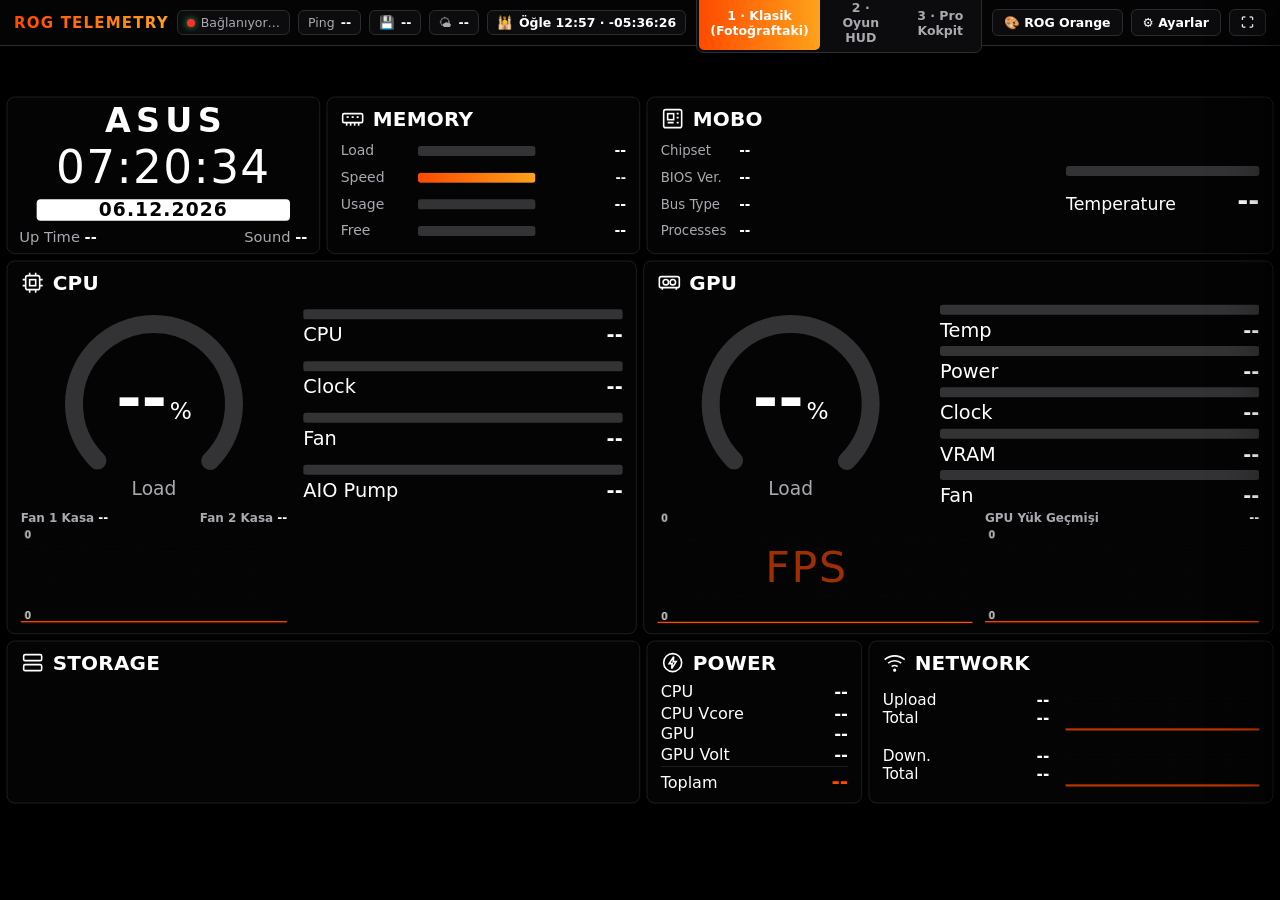
==== wwwroot/index.html @ 0638dc04 "ProSystemMonitor: AIDA64/RTSS bağımsız sürüm - LibreHardwareMonitor + NVML + ETW tabanlı sensör ve F" ====
<!DOCTYPE html>
<html lang="tr">
<head>
<meta charset="UTF-8" />
<meta name="viewport" content="width=device-width, initial-scale=1.0" />
<title>ROG Pro Telemetry Studio</title>
<style>
  :root {
    --bg:#000; --panel:#050505; --tile:#0b0b0d; --line:#2b2b2e;
    --a1:#ff4500; --a2:#ffa000; --track:#303033;
    --tx:#fff; --dim:#a4a4aa; --good:#22c55e; --crit:#ff2d2d;
    --r:12px; --glow:none; --bgfx:none; --pfx:none;
    --font:"Bahnschrift","DIN Alternate","Segoe UI",system-ui,sans-serif;
    --fw-light:300;
  }
  * { box-sizing:border-box; margin:0; padding:0; user-select:none; -webkit-user-select:none; }
  html,body { width:100vw; height:100vh; overflow:hidden; background:var(--bg); color:var(--tx);
    font-family:var(--font); -webkit-font-smoothing:antialiased; font-variant-numeric:tabular-nums; }
  body { background:var(--bgfx), var(--bg); transition:background .4s; }
  body.idle { cursor:none; }

  /* ---------- 1920x1080 auto-scaled stage ---------- */
  .stage { position:fixed; top:0; left:0; width:1920px; height:1080px; transform-origin:0 0; padding:10px; }
  .view { display:none; width:100%; height:100%; gap:10px; min-height:0; }
  .view.active { display:grid; animation:fadeIn .35s ease; }
  @keyframes fadeIn { from{opacity:0; transform:translateY(6px)} to{opacity:1; transform:none} }

  /* ---------- panel + style families ---------- */
  .panel { background:var(--panel); border:1px solid var(--line); border-radius:var(--r);
    padding:14px 20px; display:flex; flex-direction:column; gap:10px; min-width:0; min-height:0;
    position:relative; overflow:hidden; box-shadow:var(--pfx); transition:background .4s,border-color .4s; }
  body[data-style="glass"] .panel { background:linear-gradient(155deg,color-mix(in srgb,var(--panel) 78%,transparent),color-mix(in srgb,var(--tile) 52%,transparent));
    backdrop-filter:blur(14px); border-color:color-mix(in srgb,var(--tx) 14%,transparent);
    box-shadow:0 12px 34px rgba(0,0,0,.35), inset 0 1px 0 color-mix(in srgb,var(--tx) 14%,transparent); }
  body[data-style="neon"] .panel { border-color:color-mix(in srgb,var(--a1) 55%,transparent);
    box-shadow:0 0 22px color-mix(in srgb,var(--a1) 20%,transparent), inset 0 0 30px color-mix(in srgb,var(--a1) 7%,transparent); }
  body[data-style="clip"] .panel { border:none; border-radius:0;
    clip-path:polygon(0 0,calc(100% - 26px) 0,100% 26px,100% 100%,26px 100%,0 calc(100% - 26px));
    box-shadow:inset 4px 0 0 var(--a1), inset 0 0 0 1px var(--line); }
  body[data-style="mono"] .panel { border-radius:4px; }

  .ph { display:flex; align-items:center; gap:12px; flex-shrink:0; min-width:0; }
  .ph svg { width:36px; height:36px; color:var(--tx); flex-shrink:0; stroke-width:1.6; }
  .ph .t { font-size:30px; font-weight:700; letter-spacing:.01em; text-transform:uppercase; white-space:nowrap; }
  .ph .s { font-size:30px; font-weight:var(--fw-light); white-space:nowrap; overflow:hidden; text-overflow:ellipsis; color:var(--tx); }
  .ph .x { margin-left:auto; color:var(--a1); font-weight:700; font-size:26px; white-space:nowrap; }

  /* ---------- bars ---------- */
  .bar { height:15px; background:var(--track); border-radius:4px; overflow:hidden; position:relative; flex-shrink:0; }
  .bar i { display:block; height:100%; width:0; border-radius:inherit; transition:width .45s ease;
    background:linear-gradient(90deg,var(--a1),var(--a2)); box-shadow:var(--glow); }
  .bar i.hot { background:linear-gradient(90deg,var(--crit),#ff7a00); }
  body[data-bars="seg"] .bar { background:repeating-linear-gradient(90deg,var(--track) 0 8px,transparent 8px 11px); border-radius:0; }
  body[data-bars="seg"] .bar i { border-radius:0; -webkit-mask:repeating-linear-gradient(90deg,#000 0 8px,transparent 8px 11px); mask:repeating-linear-gradient(90deg,#000 0 8px,transparent 8px 11px); }
  body[data-bars="thin"] .bar { height:8px; border-radius:8px; }
  body[data-bars="thin"] .bar i { border-radius:8px; }

  .stat { display:flex; flex-direction:column; gap:6px; }
  .sl { display:flex; justify-content:space-between; align-items:baseline; font-size:29px; }
  .sl span { font-weight:var(--fw-light); }
  .sl b { font-weight:800; font-size:29px; }
  .sl b small, .sl span small { font-size:.62em; font-weight:300; opacity:.85; }
  .dim { color:var(--dim); }

  /* ---------- dial ---------- */
  .dial { position:relative; display:flex; align-items:center; justify-content:center; }
  .dial svg { width:100%; height:100%; }
  .dial circle { fill:none; stroke-width:9; stroke-linecap:round; }
  .dial .dt { stroke:var(--track); stroke-dasharray:188.5 251.3; }
  .dial .da { stroke:url(#gA); stroke-dasharray:188.5 251.3; stroke-dashoffset:188.5; transition:stroke-dashoffset .6s ease;
    filter:drop-shadow(0 0 5px color-mix(in srgb,var(--a1) 55%,transparent)); }
  .dial .dc { position:absolute; inset:0; display:flex; align-items:center; justify-content:center; padding-bottom:6%; }
  .dial .dn { display:flex; align-items:baseline; gap:4px; }
  .dial .dn b { font-size:var(--dn,72px); font-weight:800; line-height:1; }
  .dial .dn small { font-size:calc(var(--dn,72px) * .38); font-weight:400; }
  .dial em { position:absolute; bottom:2%; left:0; right:0; text-align:center; font-style:normal; font-size:28px; font-weight:var(--fw-light); color:var(--dim); }

  /* ---------- graph ---------- */
  .gbox { position:relative; min-height:0; min-width:0; flex:1; }
  .gbox canvas { position:absolute; inset:0; width:100%; height:100%; }
  .gbox .wm { position:absolute; inset:0; display:flex; align-items:center; justify-content:center; gap:26px;
    font-size:64px; font-weight:300; color:color-mix(in srgb,var(--a1) 62%,transparent); pointer-events:none; letter-spacing:.04em; }
  .gcap { display:flex; justify-content:space-between; white-space:nowrap; gap:10px; font-size:18px; color:var(--dim); font-weight:600; flex-shrink:0; }
  .gcap b { color:var(--tx); font-weight:800; }
  .gcard { display:flex; flex-direction:column; gap:4px; min-height:0; min-width:0; }

  /* ================= CLASSIC (photo) ================= */
  #v-classic { grid-template-rows:236px 560px 1fr; }
  .c-top { display:grid; grid-template-columns:470px 470px 1fr; gap:10px; min-height:0; }
  .c-mid { display:grid; grid-template-columns:1fr 1fr; gap:10px; min-height:0; }
  .c-bot { display:grid; grid-template-columns:50% 17% 1fr; gap:10px; min-height:0; }

  .clock { align-items:center; justify-content:space-between; text-align:center; padding:10px 18px 12px; gap:4px; }
  .clock .brand { font-size:50px; font-weight:900; letter-spacing:.16em; line-height:1; padding-left:.16em; }
  .clock .time { font-size:68px; font-weight:300; line-height:1; letter-spacing:.03em; }
  .clock .date { background:var(--tx); color:var(--bg); font-weight:800; font-size:28px; line-height:1.15; border-radius:6px; width:88%; padding:0; letter-spacing:.06em; }
  .clock .sub { display:flex; justify-content:space-between; width:100%; font-size:22px; color:var(--dim); font-weight:var(--fw-light); }
  .clock .sub b { color:var(--tx); font-weight:700; }

  .mem-body { flex:1; display:flex; flex-direction:column; justify-content:space-around; }
  .mrow { display:grid; grid-template-columns:100px 1fr 120px; align-items:center; gap:16px; font-size:21px; }
  .mrow span { color:var(--dim); font-weight:var(--fw-light); }
  .mrow b { text-align:right; font-weight:800; font-size:21px; }
  .mrow b.sm { font-size:19px; }

  .mobo-body { flex:1; display:grid; grid-template-columns:2fr 1fr; gap:28px; min-height:0; }
  .mlines { display:flex; flex-direction:column; justify-content:space-around; font-size:20px; min-width:0; }
  .mline { display:flex; gap:14px; white-space:nowrap; }
  .mline span { color:var(--dim); font-weight:var(--fw-light); min-width:104px; }
  .mline b { font-weight:700; overflow:hidden; text-overflow:ellipsis; }
  .mtemp { display:flex; flex-direction:column; justify-content:center; gap:14px; }
  .mtemp .row { display:flex; justify-content:space-between; align-items:baseline; font-size:26px; }
  .mtemp .row span { font-weight:var(--fw-light); }
  .mtemp .row b { font-size:40px; font-weight:800; }

  .tele { flex:1; display:grid; grid-template-columns:400px 1fr; grid-template-rows:1fr 170px; gap:6px 24px; min-height:0; }
  .tele .dial { --dn:92px; width:300px; height:300px; margin:auto; }
  .tele .stats { display:flex; flex-direction:column; justify-content:space-around; gap:6px; padding-top:4px; }
  .cores { display:grid; grid-template-columns:1fr 1fr; grid-template-rows:repeat(4,1fr); gap:6px 18px; align-content:center; }
  .core { display:grid; grid-template-columns:76px 1fr 82px; gap:8px; align-items:center; font-size:17px; }
  .core span { color:var(--dim); font-weight:600; white-space:nowrap; }
  .core b { text-align:right; font-weight:700; font-size:17px; }
  .core .bar { height:11px; }
  .gpu-graphs { grid-column:1 / 3; display:grid; grid-template-columns:1.15fr 1fr; gap:18px; min-height:0; }

  .stor { flex:1; display:flex; flex-direction:column; justify-content:space-around; gap:6px; }
  .srow { display:grid; grid-template-columns:minmax(0,42%) minmax(0,1fr) 90px; gap:20px; align-items:center; }
  .srow .n { font-size:25px; font-weight:var(--fw-light); line-height:1.1; white-space:nowrap; overflow:hidden; text-overflow:ellipsis; }
  .srow .n small { display:block; font-size:16px; color:var(--dim); font-weight:600; margin-top:2px; }
  .srow b { font-size:27px; font-weight:800; text-align:right; }
  .pw { flex:1; display:flex; flex-direction:column; justify-content:space-around; font-size:24px; }
  .pw .l { display:flex; justify-content:space-between; align-items:baseline; }
  .pw .l span { font-weight:var(--fw-light); }
  .pw .l b { font-weight:800; font-size:25px; }
  .pw .tot { border-top:1px solid var(--line); padding-top:4px; }
  .pw .tot b { color:var(--a1); font-size:30px; }
  .net { flex:1; display:grid; grid-template-columns:auto 1fr; grid-template-rows:1fr 1fr; gap:0 24px; align-items:center; }
  .net .tx { font-size:23px; line-height:1.18; }
  .net .tx span { font-weight:var(--fw-light); }
  .net .tx b { font-weight:800; }
  .net .tx div { display:flex; gap:18px; justify-content:space-between; min-width:250px; }
  .net .sp { height:78%; position:relative; display:flex; }

  /* ================= GAMING HUD ================= */
  #v-hud { grid-template-rows:640px 1fr; }
  .h-top { display:grid; grid-template-columns:44% 1fr 1fr; gap:10px; min-height:0; }
  .h-bot { display:grid; grid-template-columns:repeat(5,1fr); gap:10px; min-height:0; }
  .fps-card { align-items:stretch; }
  .fps-big { display:flex; align-items:baseline; justify-content:center; gap:20px; line-height:.9; }
  .fps-big b { font-size:230px; font-weight:800; letter-spacing:-.02em;
    background:linear-gradient(180deg,var(--tx) 10%,var(--a2)); -webkit-background-clip:text; background-clip:text; -webkit-text-fill-color:transparent; }
  .fps-big small { font-size:50px; color:var(--a1); font-weight:700; }
  .fps-meta { display:flex; justify-content:space-between; font-size:28px; color:var(--dim); font-weight:var(--fw-light); }
  .fps-meta b { color:var(--tx); font-weight:800; }
  .hud-tele { flex:1; display:flex; flex-direction:column; align-items:center; justify-content:space-around; min-height:0; }
  .hud-tele .dial { --dn:120px; width:350px; height:350px; }
  .hud-tele .stats { width:100%; display:grid; grid-template-columns:1fr 1fr; gap:14px 28px; }
  .mini { flex:1; justify-content:space-between; }
  .mini .big { font-size:78px; font-weight:800; line-height:1; }
  .mini .big small { font-size:32px; font-weight:300; margin-left:8px; }
  .mini .cap { font-size:23px; color:var(--dim); font-weight:var(--fw-light); display:flex; justify-content:space-between; }
  .mini .cap b { color:var(--tx); font-weight:700; }

  /* ================= PRO KOKPIT ================= */
  #v-cockpit { grid-template-rows:300px 1fr 280px; }
  .k-top { display:grid; grid-template-columns:30% 42% 1fr; gap:10px; min-height:0; }
  .k-mid { display:grid; grid-template-columns:1fr 1.15fr 1fr; gap:10px; min-height:0; }
  .k-bot { display:grid; grid-template-columns:1.2fr 1fr .8fr 1fr; gap:10px; min-height:0; }
  .wx { display:flex; justify-content:space-between; align-items:center; flex:1; }
  .wx .tm { font-size:92px; font-weight:300; line-height:1; }
  .wx .dt { font-size:26px; color:var(--dim); margin-top:6px; }
  .wx .tp { text-align:right; font-size:60px; font-weight:800; line-height:1; }
  .wx .tp small { display:block; font-size:22px; font-weight:300; color:var(--dim); margin-top:8px; }
  .prayers { flex:1; display:grid; grid-template-columns:repeat(6,1fr); gap:10px; }
  .slot { background:var(--tile); border:1px solid var(--line); border-radius:calc(var(--r) - 4px); display:flex; flex-direction:column; align-items:center; justify-content:center; gap:6px; }
  .slot span { font-size:20px; color:var(--dim); font-weight:600; }
  .slot b { font-size:36px; font-weight:800; }
  .slot.next { border-color:var(--a1); background:color-mix(in srgb,var(--a1) 16%,var(--tile)); box-shadow:0 0 18px color-mix(in srgb,var(--a1) 30%,transparent); }
  .slot.next span { color:var(--a2); }
  .rem { color:var(--a1); font-weight:800; font-size:26px; }
  .procs { flex:1; display:flex; flex-direction:column; justify-content:space-around; }
  .proc { display:grid; grid-template-columns:200px 1fr 100px; gap:14px; align-items:center; font-size:22px; }
  .proc span { white-space:nowrap; overflow:hidden; text-overflow:ellipsis; font-weight:var(--fw-light); }
  .proc b { text-align:right; font-weight:700; font-size:21px; }
  .k-cpu { flex:1; display:grid; grid-template-columns:230px 1fr; gap:16px; min-height:0; }
  .k-cpu .dial { --dn:62px; width:230px; height:230px; margin:auto; }
  .k-cpu .stats { display:flex; flex-direction:column; justify-content:space-around; }
  .coreload { flex:1; display:grid; grid-template-columns:1fr 1fr; grid-template-rows:repeat(4,1fr); gap:10px 24px; align-content:center; }
  .cl { display:grid; grid-template-columns:62px 1fr 66px; gap:10px; align-items:center; font-size:20px; }
  .cl span { color:var(--dim); font-weight:600; }
  .cl b { text-align:right; font-weight:800; }
  .cl .bar { height:18px; }
  .fans { flex:1; display:flex; flex-direction:column; justify-content:space-around; }
  .keyvals { flex:1; display:flex; flex-direction:column; justify-content:space-around; font-size:24px; }
  .keyvals div { display:flex; justify-content:space-between; }
  .keyvals span { font-weight:var(--fw-light); }
  .keyvals b { font-weight:800; }

  /* ================= EXTRA STYLE FAMILIES ================= */
  body[data-bars="chunk"] .bar { height:22px; border-radius:0; border:2px solid var(--line); background:var(--track); }
  body[data-bars="chunk"] .bar i { border-radius:0; box-shadow:none; }
  body[data-style="blueprint"] .panel { background:color-mix(in srgb,var(--panel) 82%,transparent); border:1px dashed color-mix(in srgb,var(--tx) 60%,transparent); border-radius:2px; }
  body[data-style="crt"] .panel { border:1px solid var(--a1); border-radius:6px;
    box-shadow:0 0 14px color-mix(in srgb,var(--a1) 25%,transparent), inset 0 0 40px color-mix(in srgb,var(--a1) 8%,transparent); }
  body[data-style="crt"]::after { content:""; position:fixed; inset:0; pointer-events:none; z-index:50;
    background:repeating-linear-gradient(0deg,rgba(0,0,0,.30) 0 1px,transparent 1px 3px), radial-gradient(ellipse at center,transparent 60%,rgba(0,0,0,.55) 100%); }
  body[data-style="brutal"] .panel { border:3px solid var(--line); border-radius:0; box-shadow:7px 7px 0 var(--a1); }
  body[data-style="hud"] .panel { border:1px solid color-mix(in srgb,var(--a1) 38%,transparent); border-radius:2px;
    background:linear-gradient(180deg,color-mix(in srgb,var(--a1) 7%,var(--panel)),var(--panel) 40%); }
  body[data-style="hud"] .panel::before { content:""; position:absolute; inset:5px; pointer-events:none; border:2px solid var(--a1); border-radius:1px;
    -webkit-mask:linear-gradient(#000,#000) 0 0/22px 22px no-repeat,linear-gradient(#000,#000) 100% 0/22px 22px no-repeat,linear-gradient(#000,#000) 0 100%/22px 22px no-repeat,linear-gradient(#000,#000) 100% 100%/22px 22px no-repeat;
    mask:linear-gradient(#000,#000) 0 0/22px 22px no-repeat,linear-gradient(#000,#000) 100% 0/22px 22px no-repeat,linear-gradient(#000,#000) 0 100%/22px 22px no-repeat,linear-gradient(#000,#000) 100% 100%/22px 22px no-repeat; }
  body[data-style="blueprint"] .dial circle, body[data-style="crt"] .dial circle, body[data-style="brutal"] .dial circle, body[data-style="hud"] .dial circle { stroke-linecap:butt; }
  body[data-style="brutal"] .dial circle { stroke-width:12; }
  body[data-style="brutal"] .ph .t, body[data-style="brutal"] .sl b { letter-spacing:.02em; }
  body[data-style="crt"] .bar i, body[data-style="crt"] .dial .da { filter:drop-shadow(0 0 4px var(--a1)); }

  /* ================= RIBBON / DRAWER ================= */
  .ribbon { position:fixed; top:0; left:0; right:0; height:46px; z-index:60; display:flex; align-items:center; justify-content:space-between; gap:10px;
    padding:0 14px; background:color-mix(in srgb,var(--panel) 92%,#000); border-bottom:1px solid var(--line);
    transform:translateY(-102%); transition:transform .25s ease; font-family:"Segoe UI",system-ui,sans-serif; }
  body.show-ui .ribbon { transform:none; }
  .rg { display:flex; align-items:center; gap:8px; }
  .rbrand { font-weight:900; font-size:15px; letter-spacing:.08em; background:linear-gradient(90deg,var(--a1),var(--a2)); -webkit-background-clip:text; background-clip:text; -webkit-text-fill-color:transparent; white-space:nowrap; }
  .badge { font-size:12.5px; color:var(--dim); background:var(--tile); border:1px solid var(--line); padding:4px 9px; border-radius:6px; white-space:nowrap; display:flex; gap:6px; align-items:center; }
  .badge b { color:var(--tx); font-weight:700; }
  .dot { width:8px; height:8px; border-radius:50%; background:var(--good); box-shadow:0 0 7px var(--good); }
  .seg { display:flex; gap:3px; background:var(--tile); border:1px solid var(--line); border-radius:7px; padding:2px; }
  .seg button { background:none; border:none; color:var(--dim); font:700 12.5px "Segoe UI",system-ui,sans-serif; padding:5px 11px; border-radius:5px; cursor:pointer; }
  .seg button:hover { color:var(--tx); }
  .seg button.on { background:linear-gradient(90deg,var(--a1),var(--a2)); color:#fff; }
  .btn { background:var(--tile); border:1px solid var(--line); color:var(--tx); font:700 12.5px "Segoe UI",system-ui,sans-serif; padding:5px 11px; border-radius:6px; cursor:pointer; white-space:nowrap; }
  .btn:hover { border-color:var(--a1); }

  .toast { position:fixed; left:50%; bottom:34px; transform:translate(-50%,20px); opacity:0; z-index:70; pointer-events:none; transition:all .3s;
    background:rgba(10,10,12,.92); color:#fff; border:1px solid var(--a1); padding:10px 22px; border-radius:999px; font:700 15px "Segoe UI",sans-serif; box-shadow:0 0 24px color-mix(in srgb,var(--a1) 40%,transparent); }
  .toast.on { opacity:1; transform:translate(-50%,0); }

  .drawer { position:fixed; top:0; right:0; width:400px; height:100vh; z-index:80; background:#0b0b0f; color:#eef; border-left:1px solid #2a2a33;
    box-shadow:-18px 0 50px rgba(0,0,0,.8); transform:translateX(104%); transition:transform .25s; display:flex; flex-direction:column; font-family:"Segoe UI",system-ui,sans-serif; }
  .drawer.open { transform:none; }
  .dh { padding:14px 18px; border-bottom:1px solid #23232b; display:flex; justify-content:space-between; align-items:center; font-weight:900; letter-spacing:.05em; font-size:14px; }
  .db { padding:16px 18px; overflow:auto; display:flex; flex-direction:column; gap:16px; }
  .cfg { display:flex; flex-direction:column; gap:10px; }
  .cfg h4 { font-size:11.5px; font-weight:800; letter-spacing:.1em; text-transform:uppercase; color:#8a8aa0; }
  .tgrid { display:grid; grid-template-columns:1fr 1fr; gap:8px; }
  .tcard { border:1px solid #2a2a35; border-radius:9px; padding:8px; background:#12121a; cursor:pointer; text-align:left; color:#e8e8f2; font:600 12px "Segoe UI",sans-serif; display:flex; flex-direction:column; gap:7px; }
  .tcard:hover { border-color:#6a6a85; }
  .tcard.on { border-color:#fff; box-shadow:0 0 0 1px #fff; }
  .tsw { height:34px; border-radius:6px; border:1px solid rgba(255,255,255,.12); position:relative; overflow:hidden; }
  .tsw i { position:absolute; left:6px; right:6px; bottom:6px; height:6px; border-radius:3px; }
  .tsw u { position:absolute; left:6px; top:6px; width:40%; height:6px; border-radius:3px; opacity:.5; }
  .crow { display:flex; justify-content:space-between; align-items:center; font-size:13px; gap:10px; }
  .crow select { background:#12121a; color:#fff; border:1px solid #333; border-radius:6px; padding:5px 8px; font-size:13px; }
  .keys { font-size:12.5px; color:#9a9ab0; line-height:1.8; }
  .keys b { color:#fff; display:inline-block; min-width:22px; }
</style>
</head>
<body>

<svg width="0" height="0" style="position:absolute" aria-hidden="true">
  <defs>
    <linearGradient id="gA" gradientUnits="userSpaceOnUse" x1="12" y1="88" x2="88" y2="12">
      <stop offset="0" style="stop-color:var(--a1)"/>
      <stop offset="1" style="stop-color:var(--a2)"/>
    </linearGradient>
  </defs>
</svg>

<header class="ribbon" id="ribbon">
  <div class="rg">
    <div class="rbrand" id="rBrand">ROG TELEMETRY</div>
    <div class="badge"><span class="dot" id="rDot"></span><span id="rSrc">Bağlanıyor…</span></div>
    <div class="badge">Ping <b id="rPing">--</b></div>
    <div class="badge">💾 <b id="rDisk">--</b></div>
    <div class="badge" id="rThrBox" style="display:none;color:var(--crit)">⚠ <b id="rThr"></b></div>
    <div class="badge">🌤 <b id="rWx">--</b></div>
    <div class="badge">🕌 <b id="rPrayer">--</b></div>
  </div>
  <div class="rg"><div class="seg" id="layoutSeg"></div></div>
  <div class="rg">
    <button class="btn" onclick="nextTheme()">🎨 <span id="rTheme">Tema</span></button>
    <button class="btn" onclick="toggleDrawer()">⚙ Ayarlar</button>
    <button class="btn" onclick="toggleFs()">⛶</button>
  </div>
</header>

<div class="stage" id="stage"></div>
<div class="toast" id="toast"></div>

<aside class="drawer" id="drawer">
  <div class="dh"><span>STUDIO KONTROL PANELİ</span><button class="btn" onclick="toggleDrawer()">✕</button></div>
  <div class="db">
    <div class="cfg"><h4>Temalar</h4><div class="tgrid" id="tgrid"></div></div>
    <div class="cfg"><h4>Veri</h4>
      <div class="crow"><span>Güncelleme hızı</span>
        <select id="selInt" onchange="setInterval_(this.value)">
          <option value="500">0.5 sn</option><option value="1000" selected>1 sn</option><option value="2000">2 sn</option><option value="5000">5 sn</option>
        </select></div>
      <div class="crow"><span>Kenar boşluğu (ekran kesiliyorsa artırın)</span>
        <select id="selMargin" onchange="setMargin(this.value)">
          <option value="0">0 px</option><option value="8">8 px</option><option value="16">16 px</option><option value="24">24 px</option><option value="32">32 px</option><option value="48">48 px</option>
        </select></div>
      <div class="crow"><span>Şehir (hava & namaz)</span>
        <select id="selCity" onchange="changeCity(this.value)">
          <option value="istanbul">İstanbul</option><option value="ankara">Ankara</option><option value="izmir">İzmir</option>
          <option value="bursa">Bursa</option><option value="antalya">Antalya</option><option value="adana">Adana</option>
          <option value="konya">Konya</option><option value="gaziantep">Gaziantep</option>
        </select></div>
    </div>
    <div class="cfg"><h4>Kısayollar</h4>
      <div class="keys"><b>1-3</b> Düzen değiştir<br><b>T</b> Sonraki tema<br><b>S</b> Ayarlar<br><b>F</b> Tam ekran<br>Fareyi hareket ettirince üst menü görünür, 4 sn sonra gizlenir.</div>
    </div>
  </div>
</aside>

<script>
/* =====================================================================
   THEMES
   ===================================================================== */
const THEMES = {
  /* --- Klasikler --- */
  rog:      { n:'ROG Orange',            style:'flat',  bars:'smooth', v:{bg:'#000',panel:'#040404',tile:'#0c0c0e',line:'#2c2c30',a1:'#ff4a00',a2:'#ffa21a',track:'#333336',tx:'#fff',dim:'#a9a9b0',r:'12px'} },
  rogseg:   { n:'ROG Segment',           style:'flat',  bars:'seg',    v:{bg:'#000',panel:'#050506',tile:'#0d0d10',line:'#33261f',a1:'#ff3d00',a2:'#ff9a00',track:'#2a2a2e',tx:'#fff',dim:'#a9a9b0',r:'6px',glow:'0 0 10px rgba(255,80,0,.55)'} },
  amber:    { n:'Amber Glass',           style:'glass', bars:'smooth', v:{bg:'#07090d',panel:'#141923',tile:'#1b2130',line:'#ffa000',a1:'#ff8a00',a2:'#ffc233',track:'#2a3042',tx:'#f8fafc',dim:'#97a1b4',r:'18px',bgfx:'radial-gradient(900px 600px at 12% 8%,rgba(255,140,0,.22),transparent 60%),radial-gradient(1100px 700px at 92% 100%,rgba(255,190,60,.14),transparent 60%)'} },
  crimson:  { n:'Aorus Crimson',         style:'neon',  bars:'smooth', v:{bg:'#060305',panel:'#0e070a',tile:'#190d12',line:'#e60026',a1:'#e60026',a2:'#ff5470',track:'#2a1520',tx:'#fff',dim:'#ae98a1',r:'10px',glow:'0 0 10px rgba(230,0,38,.6)'} },
  nzxt:     { n:'NZXT Violet',           style:'glass', bars:'thin',   v:{bg:'#07070f',panel:'#14162a',tile:'#1c1f38',line:'#8b5cf6',a1:'#8b5cf6',a2:'#d08bff',track:'#272a49',tx:'#fff',dim:'#a2a8cf',r:'22px',glow:'0 0 12px rgba(139,92,246,.6)',bgfx:'radial-gradient(1000px 650px at 8% 100%,rgba(139,92,246,.28),transparent 60%),radial-gradient(800px 500px at 100% 0%,rgba(208,139,255,.14),transparent 60%)'} },
  icue:     { n:'Corsair iCUE',          style:'flat',  bars:'seg',    v:{bg:'#020605',panel:'#07110d',tile:'#0e1d17',line:'#143d2d',a1:'#10b981',a2:'#6ee7b7',track:'#15302a',tx:'#fff',dim:'#8fb3a5',r:'8px',glow:'0 0 10px rgba(16,185,129,.5)'} },
  noctua:   { n:'Noctua',                style:'flat',  bars:'smooth', v:{bg:'#0b0806',panel:'#16100c',tile:'#221913',line:'#4a3a2c',a1:'#b5532a',a2:'#e6c99a',track:'#33261c',tx:'#f6eedd',dim:'#b9a797',r:'14px'} },
  frost:    { n:'Frost Neon',            style:'neon',  bars:'thin',   v:{bg:'#02060a',panel:'#06101a',tile:'#0b1a29',line:'#00c8ff',a1:'#00c8ff',a2:'#7df9ff',track:'#10263a',tx:'#fff',dim:'#8fb2c8',r:'16px',glow:'0 0 12px rgba(0,200,255,.6)'} },
  oled:     { n:'OLED Minimal',          style:'mono',  bars:'thin',   v:{bg:'#000',panel:'#000',tile:'#0a0a0a',line:'#26262b',a1:'#38bdf8',a2:'#a5f3fc',track:'#17171c',tx:'#fff',dim:'#8b8b95',r:'10px'} },
  arctic:   { n:'Arctic (Açık)',         style:'flat',  bars:'smooth', v:{bg:'#c9d3df',panel:'#ffffff',tile:'#eef2f7',line:'#c2ccd9',a1:'#0369a1',a2:'#0ea5e9',track:'#d5dde8',tx:'#0f172a',dim:'#52627a',r:'14px',pfx:'0 6px 20px rgba(15,23,42,.10)',crit:'#d00000'} },
  /* --- Yaratıcı temalar --- */
  cyber:    { n:'Cyberpunk 2077',        style:'clip',  bars:'seg',    v:{bg:'#03050c',panel:'#0b1122',tile:'#121b34',line:'#143a55',a1:'#fcee0a',a2:'#00f0ff',track:'#1a2644',tx:'#fff',dim:'#8ea4c8',r:'0px',glow:'0 0 10px rgba(0,240,255,.45)',bgfx:'radial-gradient(900px 500px at 90% 0%,rgba(0,240,255,.12),transparent 60%)'} },
  synth:    { n:'Synthwave Gece',        style:'neon',  bars:'seg',    v:{bg:'#12002b',panel:'#1a0536',tile:'#260a4a',line:'#ff2bd6',a1:'#ff2bd6',a2:'#00e5ff',track:'#34125f',tx:'#fff',dim:'#bba0e0',r:'14px',glow:'0 0 12px rgba(255,43,214,.6)',
                  bgfx:'linear-gradient(180deg,transparent 55%,rgba(255,43,214,.24) 100%),repeating-linear-gradient(90deg,rgba(0,229,255,.07) 0 1px,transparent 1px 64px),repeating-linear-gradient(0deg,rgba(0,229,255,.07) 0 1px,transparent 1px 64px)'} },
  blueprint:{ n:'Blueprint (Teknik Çizim)',style:'blueprint',bars:'thin', v:{bg:'#0a3d91',panel:'#0d4aa8',tile:'#0f56c2',line:'#8fb8ff',a1:'#ffffff',a2:'#9ecbff',track:'#1b62cc',tx:'#eaf3ff',dim:'#b4d0fa',r:'2px',font:'"Bahnschrift","Consolas",monospace',
                  bgfx:'repeating-linear-gradient(0deg,rgba(255,255,255,.09) 0 1px,transparent 1px 40px),repeating-linear-gradient(90deg,rgba(255,255,255,.09) 0 1px,transparent 1px 40px)'} },
  crt:      { n:'Retro CRT Amber',       style:'crt',   bars:'seg',    v:{bg:'#0a0600',panel:'#110a02',tile:'#1b1104',line:'#ff9d00',a1:'#ffb000',a2:'#ffd84d',track:'#2a1a05',tx:'#ffcf6b',dim:'#b8842a',r:'6px',glow:'0 0 8px rgba(255,176,0,.6)',font:'"Cascadia Mono","Consolas","Courier New",monospace'} },
  matrix:   { n:'Matrix Terminal',       style:'crt',   bars:'seg',    v:{bg:'#000',panel:'#010a03',tile:'#03140a',line:'#0b4d1f',a1:'#00ff41',a2:'#9dff5a',track:'#0a2a12',tx:'#c9ffd6',dim:'#5fae78',r:'4px',glow:'0 0 9px rgba(0,255,65,.55)',font:'"Cascadia Mono","Consolas","Courier New",monospace'} },
  brutal:   { n:'Brütalist (Açık)',      style:'brutal',bars:'chunk',  v:{bg:'#f4efe3',panel:'#fffaf0',tile:'#ece5d3',line:'#111111',a1:'#ff3b30',a2:'#ffb400',track:'#e0d7bf',tx:'#111111',dim:'#5c5648',r:'0px',crit:'#c00000'} },
  aurora:   { n:'Aurora',                style:'glass', bars:'thin',   v:{bg:'#020b10',panel:'#0a1a22',tile:'#10262f',line:'#2dd4bf',a1:'#2dd4bf',a2:'#a78bfa',track:'#16323c',tx:'#ecfeff',dim:'#8fb7bf',r:'22px',glow:'0 0 12px rgba(45,212,191,.5)',
                  bgfx:'radial-gradient(900px 600px at 15% 0%,rgba(45,212,191,.26),transparent 60%),radial-gradient(900px 600px at 90% 20%,rgba(167,139,250,.24),transparent 60%),radial-gradient(900px 500px at 50% 110%,rgba(244,114,182,.16),transparent 60%)'} },
  carbon:   { n:'Karbon Yarış',          style:'clip',  bars:'smooth', v:{bg:'#0a0a0a',panel:'#101010',tile:'#191919',line:'#2a2a2a',a1:'#ff1e1e',a2:'#ff8a5c',track:'#262626',tx:'#fff',dim:'#a0a0a0',r:'0px',glow:'0 0 8px rgba(255,30,30,.5)',
                  bgfx:'repeating-linear-gradient(45deg,rgba(255,255,255,.035) 0 2px,transparent 2px 7px),repeating-linear-gradient(-45deg,rgba(255,255,255,.035) 0 2px,transparent 2px 7px)'} },
  ocean:    { n:'Derin Okyanus',         style:'glass', bars:'smooth', v:{bg:'#00060f',panel:'#04162a',tile:'#082340',line:'#1e6091',a1:'#00d4ff',a2:'#00ffa3',track:'#0b2c4d',tx:'#e6faff',dim:'#7fb0c9',r:'20px',glow:'0 0 10px rgba(0,212,255,.45)',
                  bgfx:'linear-gradient(180deg,rgba(0,120,200,.20),transparent 50%),radial-gradient(1000px 600px at 50% 110%,rgba(0,255,163,.14),transparent 60%)'} },
  military: { n:'Taktik HUD',            style:'hud',   bars:'seg',    v:{bg:'#070a06',panel:'#0d130a',tile:'#141d0f',line:'#6b8f3a',a1:'#9bd13d',a2:'#ffb400',track:'#1d2a14',tx:'#e8f5d0',dim:'#8fa575',r:'2px',glow:'0 0 8px rgba(155,209,61,.45)'} },
  sakura:   { n:'Sakura (Pastel)',       style:'flat',  bars:'thin',   v:{bg:'#fde8ef',panel:'#fff7fa',tile:'#ffe9f0',line:'#f3b6c8',a1:'#ec4899',a2:'#fb923c',track:'#f6d3de',tx:'#4a1d33',dim:'#9a6a80',r:'26px',pfx:'0 8px 24px rgba(236,72,153,.14)',crit:'#d6001c'} },
};
const THEME_IDS = Object.keys(THEMES);
const THEME_VARS = ['bg','panel','tile','line','a1','a2','track','tx','dim','r','glow','bgfx','pfx','font','crit'];
let theme = 'rog';
const COL = { a1:'#ff4a00', a2:'#ffa21a', dim:'#999', line:'#333', tx:'#fff' };

function applyTheme(id, announce) {
  if (!THEMES[id]) id = 'rog';
  theme = id;
  const t = THEMES[id], root = document.documentElement;
  THEME_VARS.forEach(k => root.style.removeProperty('--' + k));
  Object.entries(t.v).forEach(([k, val]) => root.style.setProperty('--' + k, val));
  document.body.dataset.style = t.style;
  document.body.dataset.bars = t.bars;
  const cs = getComputedStyle(root);
  ['a1','a2','dim','line','tx'].forEach(k => COL[k] = cs.getPropertyValue('--' + k).trim());
  document.getElementById('rTheme').textContent = t.n;
  document.querySelectorAll('.tcard').forEach(el => el.classList.toggle('on', el.dataset.id === id));
  save('proTheme', id);
  if (announce) toast('Tema: ' + t.n);
  drawAllGraphs();
}
function nextTheme() { applyTheme(THEME_IDS[(THEME_IDS.indexOf(theme) + 1) % THEME_IDS.length], true); }

/* =====================================================================
   HELPERS
   ===================================================================== */
function save(k, v) { try { localStorage.setItem(k, v); } catch (e) {} }
function load(k) { try { return localStorage.getItem(k); } catch (e) { return null; } }
let toastT;
function toast(msg) { const el = document.getElementById('toast'); el.textContent = msg; el.classList.add('on'); clearTimeout(toastT); toastT = setTimeout(() => el.classList.remove('on'), 1600); }
const esc = s => String(s ?? '').replace(/[&<>"]/g, c => ({'&':'&amp;','<':'&lt;','>':'&gt;','"':'&quot;'}[c]));

const I = {
  cpu:'<svg viewBox="0 0 24 24" fill="none" stroke="currentColor"><rect x="5" y="5" width="14" height="14" rx="2"/><rect x="9" y="9" width="6" height="6"/><path d="M9 2v3M15 2v3M9 19v3M15 19v3M2 9h3M2 15h3M19 9h3M19 15h3"/></svg>',
  gpu:'<svg viewBox="0 0 24 24" fill="none" stroke="currentColor"><rect x="2" y="6" width="20" height="11" rx="2"/><circle cx="8.5" cy="11.5" r="2.7"/><circle cx="15.5" cy="11.5" r="2.7"/><path d="M5 17v2M19 17v2"/></svg>',
  mem:'<svg viewBox="0 0 24 24" fill="none" stroke="currentColor"><rect x="2" y="7" width="20" height="9" rx="1.5"/><path d="M6 16v3M10 16v3M14 16v3M18 16v3M6 10.5h2M11 10.5h2M16 10.5h2"/></svg>',
  mobo:'<svg viewBox="0 0 24 24" fill="none" stroke="currentColor"><rect x="3" y="3" width="18" height="18" rx="2"/><rect x="7" y="7" width="6" height="6"/><path d="M16 7h2M16 11h2M7 16h6M16 16h2"/></svg>',
  disk:'<svg viewBox="0 0 24 24" fill="none" stroke="currentColor"><rect x="3" y="4" width="18" height="6" rx="1.5"/><rect x="3" y="14" width="18" height="6" rx="1.5"/><path d="M7 7h.01M7 17h.01"/></svg>',
  bolt:'<svg viewBox="0 0 24 24" fill="none" stroke="currentColor"><circle cx="12" cy="12" r="9"/><path d="M13 6l-4.5 7h3L11 18l4.5-7h-3z"/></svg>',
  net:'<svg viewBox="0 0 24 24" fill="none" stroke="currentColor"><path d="M2 9a15 15 0 0 1 20 0M5.5 12.5a10 10 0 0 1 13 0M9 16a5 5 0 0 1 6 0"/><circle cx="12" cy="19.5" r=".8"/></svg>',
  fan:'<svg viewBox="0 0 24 24" fill="none" stroke="currentColor"><circle cx="12" cy="12" r="2"/><path d="M12 10c-1-4 1-7 4-7 2 0 3 2 2 4-1 2-3 3-6 3zM14 12c4-1 7 1 7 4 0 2-2 3-4 2-2-1-3-3-3-6zM12 14c1 4-1 7-4 7-2 0-3-2-2-4 1-2 3-3 6-3zM10 12c-4 1-7-1-7-4 0-2 2-3 4-2 2 1 3 3 3 6z"/></svg>',
  clock:'<svg viewBox="0 0 24 24" fill="none" stroke="currentColor"><circle cx="12" cy="12" r="9"/><path d="M12 7v5l3 2"/></svg>',
  game:'<svg viewBox="0 0 24 24" fill="none" stroke="currentColor"><rect x="2" y="7" width="20" height="11" rx="5"/><path d="M7 10v5M4.5 12.5h5M15.5 11.5h.01M18 13.5h.01"/></svg>',
};

const head = (ic, t, s, x) => `<div class="ph">${I[ic]}<span class="t">${t}</span>${s ? `<span class="s" data-v="${s}"></span>` : ''}${x ? `<span class="x" data-v="${x}"></span>` : ''}</div>`;
const bar = k => `<div class="bar"><i data-bar="${k}"></i></div>`;
const stat = (label, k) => `<div class="stat">${bar(k)}<div class="sl"><span>${label}</span><b data-v="${k}">--</b></div></div>`;
const dial = (k, label = 'Load', cls = '', unit = '%') => `<div class="dial ${cls}"><svg viewBox="0 0 100 100"><circle class="dt" cx="50" cy="50" r="40" transform="rotate(135 50 50)"/><circle class="da" data-arc="${k}" cx="50" cy="50" r="40" transform="rotate(135 50 50)"/></svg><div class="dc"><div class="dn"><b data-v="${k}">--</b>${unit ? `<small>${unit}</small>` : ''}</div></div><em>${label}</em></div>`;
const graph = (k, o = {}) => `<div class="gbox"><canvas data-graph="${k}" data-floor="${o.floor || 1}" ${o.fixedMax ? `data-fixed="${o.fixedMax}"` : ''} ${o.labels === false ? 'data-nolabels="1"' : ''} ${o.nofill ? 'data-nofill="1"' : ''}></canvas>${o.wm ? `<div class="wm"><span>${o.wm}</span><span data-v="${k}"></span></div>` : ''}</div>`;

/* =====================================================================
   LAYOUTS (all live-bound via data-v / data-bar / data-arc / data-graph)
   ===================================================================== */
const LAYOUTS = {
  classic: { name: '1 · Klasik (Fotoğraftaki)', html: () => `
    <section class="view" id="v-classic">
      <div class="c-top">
        <div class="panel clock">
          <div class="brand" data-v="brand">ASUS</div>
          <div class="time" id="clkTime">--:--:--</div>
          <div class="date" id="clkDate">--.--.----</div>
          <div class="sub"><span>Up Time <b data-v="uptime">--</b></span><span>Sound <b data-v="sound">--</b></span></div>
        </div>
        <div class="panel">
          ${head('mem', 'Memory')}
          <div class="mem-body">
            <div class="mrow"><span>Load</span>${bar('ramLoad')}<b data-v="ramLoad">--</b></div>
            <div class="mrow"><span>Speed</span><div class="bar"><i style="width:100%"></i></div><b class="sm" data-v="ramSpeed">--</b></div>
            <div class="mrow"><span>Usage</span>${bar('ramLoad')}<b data-v="ramUsed">--</b></div>
            <div class="mrow"><span>Free</span>${bar('ramFreePct')}<b data-v="ramFree">--</b></div>
          </div>
        </div>
        <div class="panel">
          ${head('mobo', 'MOBO', 'moboModel')}
          <div class="mobo-body">
            <div class="mlines">
              <div class="mline"><span>Chipset</span><b data-v="chipset">--</b></div>
              <div class="mline"><span>BIOS Ver.</span><b data-v="bios">--</b></div>
              <div class="mline"><span>Bus Type</span><b data-v="bus">--</b></div>
              <div class="mline"><span>Processes</span><b data-v="procs">--</b></div>
            </div>
            <div class="mtemp">${bar('moboTemp')}<div class="row"><span>Temperature</span><b data-v="moboTemp">--</b></div></div>
          </div>
        </div>
      </div>

      <div class="c-mid">
        <div class="panel">
          ${head('cpu', 'CPU', 'cpuModel')}
          <div class="tele">
            ${dial('cpuLoad')}
            <div class="stats">
              ${stat('CPU', 'cpuTemp')}${stat('Clock', 'cpuClock')}${stat('Fan', 'cpuFan')}${stat('AIO Pump', 'pump')}
            </div>
            <div class="gcard">
              <div class="gcap"><span>Fan 1 Kasa <b data-v="cha1">--</b></span><span>Fan 2 Kasa <b data-v="cha2">--</b></span></div>
              ${graph('cpuTemp', { floor: 60 })}
            </div>
            <div class="cores" id="coreMini"></div>
          </div>
        </div>
        <div class="panel">
          ${head('gpu', 'GPU', 'gpuModel')}
          <div class="tele">
            ${dial('gpuLoad')}
            <div class="stats">
              ${stat('Temp', 'gpuTemp')}${stat('Power', 'gpuW')}${stat('Clock', 'gpuClock')}${stat('VRAM', 'vram')}${stat('Fan', 'gpuFan')}
            </div>
            <div class="gpu-graphs">
              <div class="gcard">${graph('fps', { floor: 60, wm: 'FPS' })}</div>
              <div class="gcard"><div class="gcap"><span>GPU Yük Geçmişi</span><b data-v="gpuLoadPct">--</b></div>${graph('gpuLoad', { fixedMax: 100 })}</div>
            </div>
          </div>
        </div>
      </div>

      <div class="c-bot">
        <div class="panel">${head('disk', 'Storage', null, 'diskRW')}<div class="stor" id="storClassic"></div></div>
        <div class="panel">
          ${head('bolt', 'Power')}
          <div class="pw">
            <div class="l"><span>CPU</span><b data-v="cpuW">--</b></div>
            <div class="l"><span>CPU Vcore</span><b data-v="cpuV">--</b></div>
            <div class="l"><span>GPU</span><b data-v="gpuW">--</b></div>
            <div class="l"><span>GPU Volt</span><b data-v="gpuV">--</b></div>
            <div class="l tot"><span>Toplam</span><b data-v="totalW">--</b></div>
          </div>
        </div>
        <div class="panel">
          ${head('net', 'Network', null, 'ip')}
          <div class="net">
            <div class="tx"><div><span>Upload</span><b data-v="netUp">--</b></div><div><span>Total</span><b data-v="netUpTot">--</b></div></div>
            <div class="sp">${graph('netUp', { floor: 50, labels: false })}</div>
            <div class="tx"><div><span>Down.</span><b data-v="netDown">--</b></div><div><span>Total</span><b data-v="netDownTot">--</b></div></div>
            <div class="sp">${graph('netDown', { floor: 200, labels: false })}</div>
          </div>
        </div>
      </div>
    </section>` },

  hud: { name: '2 · Oyun HUD', html: () => `
    <section class="view" id="v-hud">
      <div class="h-top">
        <div class="panel fps-card">
          ${head('game', 'Oyun', 'game')}
          <div class="hud-tele">
            ${dial('fps', 'FPS', '', '')}
            <div class="stats">${stat('Frame Time', 'frame')}${stat('1% Low', 'low1')}${stat('Ping', 'ping')}${stat('Ort. FPS', 'fpsAvg')}</div>
          </div>
        </div>
        <div class="panel">
          ${head('cpu', 'CPU', 'cpuModel')}
          <div class="hud-tele">
            ${dial('cpuLoad')}
            <div class="stats">${stat('Sıcaklık', 'cpuTemp')}${stat('Güç', 'cpuW')}${stat('Saat', 'cpuClock')}${stat('Fan', 'cpuFan')}</div>
          </div>
        </div>
        <div class="panel">
          ${head('gpu', 'GPU', 'gpuModel')}
          <div class="hud-tele">
            ${dial('gpuLoad')}
            <div class="stats">${stat('Sıcaklık', 'gpuTemp')}${stat('Güç', 'gpuW')}${stat('Saat', 'gpuClock')}${stat('VRAM', 'vram')}</div>
          </div>
        </div>
      </div>
      <div class="h-bot">
        <div class="panel mini">${head('net', 'Ping')}<div class="big" data-v="pingNum">--<small>ms</small></div>${graph('ping', { floor: 30, labels: false })}</div>
        <div class="panel mini">${head('mem', 'RAM')}<div class="big" data-v="ramLoad">--</div>${bar('ramLoad')}<div class="cap"><span>Kullanılan</span><b data-v="ramUsed">--</b></div></div>
        <div class="panel mini">${head('gpu', 'VRAM')}<div class="big" data-v="vramPct">--</div>${bar('vramPct')}<div class="cap"><span>Kullanılan</span><b data-v="vram">--</b></div></div>
        <div class="panel mini">${head('bolt', 'Güç')}<div class="big" data-v="totalWNum">--<small>W</small></div>${graph('totalW', { floor: 100, labels: false })}</div>
        <div class="panel mini">${head('net', 'Ağ')}<div class="cap"><span>İndirme</span><b data-v="netDown">--</b></div>${graph('netDown', { floor: 200, labels: false })}<div class="cap"><span>Yükleme</span><b data-v="netUp">--</b></div></div>
      </div>
    </section>` },

  cockpit: { name: '3 · Pro Kokpit', html: () => `
    <section class="view" id="v-cockpit">
      <div class="k-top">
        <div class="panel">
          ${head('clock', 'Zaman')}
          <div class="wx"><div><div class="tm" id="kTime">--:--</div><div class="dt" id="kDate">--</div></div>
          <div class="tp"><span id="kWxT">--</span><small id="kWxD">--</small></div></div>
        </div>
        <div class="panel">
          ${head('clock', 'Namaz Vakitleri', null, 'prayerRem')}
          <div class="prayers" id="prayerGrid"></div>
        </div>
        <div class="panel">${head('mem', 'Bellek Tüketenler')}<div class="procs" id="procList"></div></div>
      </div>
      <div class="k-mid">
        <div class="panel">
          ${head('cpu', 'CPU', 'cpuModel')}
          <div class="k-cpu">${dial('cpuLoad')}<div class="stats">${stat('Sıcaklık', 'cpuTemp')}${stat('Saat', 'cpuClock')}${stat('Güç', 'cpuW')}</div></div>
        </div>
        <div class="panel">
          ${head('cpu', 'Çekirdekler')}
          <div class="coreload" id="coreLoad"></div>
        </div>
        <div class="panel">
          ${head('gpu', 'GPU', 'gpuModel')}
          <div class="k-cpu">${dial('gpuLoad')}<div class="stats">${stat('Sıcaklık', 'gpuTemp')}${stat('Saat', 'gpuClock')}${stat('VRAM', 'vram')}</div></div>
        </div>
      </div>
      <div class="k-bot">
        <div class="panel">${head('disk', 'Depolama', null, 'diskRW')}<div class="stor" id="storCockpit"></div></div>
        <div class="panel">
          ${head('fan', 'Soğutma')}
          <div class="fans">${stat('CPU Fan', 'cpuFan')}${stat('AIO Pompa', 'pump')}${stat('Kasa 1', 'cha1')}${stat('Kasa 2', 'cha2')}</div>
        </div>
        <div class="panel">
          ${head('mobo', 'Sistem')}
          <div class="keyvals">
            <div><span>Anakart</span><b data-v="moboTemp">--</b></div>
            <div><span>RAM</span><b data-v="ramUsed">--</b></div>
            <div><span>Süreç</span><b data-v="procs">--</b></div>
            <div><span>Toplam Güç</span><b data-v="totalW">--</b></div>
          </div>
        </div>
        <div class="panel">
          ${head('net', 'Ağ', null, 'ip')}
          <div class="keyvals">
            <div><span>İndirme</span><b data-v="netDown">--</b></div>
            <div><span>Yükleme</span><b data-v="netUp">--</b></div>
            <div><span>Toplam ↓</span><b data-v="netDownTot">--</b></div>
            <div><span>Ping</span><b data-v="ping">--</b></div>
          </div>
        </div>
      </div>
    </section>` },
};
const LAYOUT_IDS = Object.keys(LAYOUTS);
let layout = 'classic';

function buildUI() {
  document.getElementById('stage').innerHTML = LAYOUT_IDS.map(id => LAYOUTS[id].html()).join('');
  document.getElementById('layoutSeg').innerHTML = LAYOUT_IDS.map((id, i) => `<button data-l="${id}" onclick="setLayout('${id}')">${LAYOUTS[id].name}</button>`).join('');
  document.getElementById('tgrid').innerHTML = THEME_IDS.map(id => {
    const t = THEMES[id];
    return `<button class="tcard" data-id="${id}" onclick="applyTheme('${id}',true)">
      <div class="tsw" style="background:${t.v.panel}"><u style="background:${t.v.tx}"></u><i style="background:linear-gradient(90deg,${t.v.a1},${t.v.a2})"></i></div>${esc(t.n)}</button>`;
  }).join('');
}
function setLayout(id) {
  if (!LAYOUTS[id]) id = 'classic';
  layout = id; save('proLayout', id);
  document.querySelectorAll('.view').forEach(el => el.classList.toggle('active', el.id === 'v-' + id));
  document.querySelectorAll('#layoutSeg button').forEach(b => b.classList.toggle('on', b.dataset.l === id));
  scaleStage(); drawAllGraphs();
}

/* ---------- scaling ---------- */
let SC = 1;
let MARGIN = +(load('proMargin') || 0) || 0;
function setMargin(v) { MARGIN = +v || 0; save('proMargin', MARGIN); scaleStage(); }
function scaleStage() {
  const w = innerWidth - MARGIN * 2, h = innerHeight - MARGIN * 2;
  SC = Math.min(w / 1920, h / 1080);
  const st = document.getElementById('stage');
  st.style.transform = `scale(${SC})`;
  st.style.left = (MARGIN + Math.max(0, (w - 1920 * SC) / 2)) + 'px';
  st.style.top = (MARGIN + Math.max(0, (h - 1080 * SC) / 2)) + 'px';
  drawAllGraphs();
}
addEventListener('resize', scaleStage);

/* =====================================================================
   DATA MODEL
   ===================================================================== */
const num = v => (Number.isFinite(+v) ? +v : 0);
const i0 = v => Math.round(v);
const fmtSpeed = kb => kb >= 1024 ? (kb / 1024).toFixed(1) + ' MB/s' : kb.toFixed(1) + ' KB/s';
const fmtTot = mb => mb >= 1024 * 10 ? (mb / 1024).toFixed(2) + ' GB' : mb.toFixed(1) + ' MB';
const U = (u) => v => `${v}<small> ${u}</small>`;
const unit = (fmt, u) => v => `${fmt(v)}<small> ${u}</small>`;

/* key -> {f: field in derived data, fmt, max (bars/arcs), alert (red threshold)} */
const SPEC = {
  cpuLoad:{f:'cpuLoadPct',fmt:i0,max:100}, gpuLoad:{f:'gpuLoadPct',fmt:i0,max:100}, gpuLoadPct:{f:'gpuLoadPct',fmt:v=>i0(v)+'%'},
  cpuTemp:{f:'cpuTemp',fmt:v=>i0(v)+'°C',max:95,alert:88}, gpuTemp:{f:'gpuTemp',fmt:v=>i0(v)+'°C',max:90,alert:84},
  cpuClock:{f:'cpuClockMhz',fmt:v=>i0(v)+' MHz',max:5500}, gpuClock:{f:'gpuClockMhz',fmt:v=>i0(v)+' MHz',max:3000},
  cpuFan:{f:'cpuFanRpm',fmt:v=>i0(v)+' RPM',max:2200}, pump:{f:'aioPumpRpm',fmt:v=>i0(v)+' RPM',max:3000},
  cha1:{f:'chaFan1Rpm',fmt:v=>i0(v)+' RPM',max:2200}, cha2:{f:'chaFan2Rpm',fmt:v=>i0(v)+' RPM',max:2200}, gpuFan:{f:'gpuFanRpm',fmt:v=>i0(v)+' RPM',max:3500},
  cpuW:{f:'cpuPowerW',fmt:v=>v.toFixed(1)+' W',max:150}, gpuW:{f:'gpuPowerW',fmt:v=>v.toFixed(1)+' W',max:330},
  cpuV:{f:'cpuVolt',fmt:v=>v.toFixed(3)+' V'}, gpuV:{f:'gpuVolt',fmt:v=>v.toFixed(3)+' V'},
  totalW:{f:'totalW',fmt:v=>v.toFixed(1)+' W'}, totalWNum:{f:'totalW',fmt:v=>i0(v)+'<small> W</small>'},
  vram:{f:'gpuVramUsedMb',fmt:v=>i0(v)+' MB',barF:'vramPct',max:100}, vramPct:{f:'vramPct',fmt:v=>i0(v)+'%',max:100},
  fps:{f:'fps',fmt:i0,max:240}, low1:{f:'fpsLow1',fmt:i0,max:240}, diskRW:{f:'diskRW',fmt:v=>v}, frame:{f:'frameTimeMs',fmt:v=>v.toFixed(1)+' ms',max:33}, fpsAvg:{f:'fpsAvg',fmt:i0,max:240}, game:{f:'activeGame',fmt:v=>v||'Oyun algılanmadı'},
  ramLoad:{f:'memLoadPct',fmt:v=>i0(v)+'%',max:100}, ramFreePct:{f:'ramFreePct',fmt:i0,max:100},
  ramUsed:{f:'memUsedGb',fmt:v=>v.toFixed(1)+' GB'}, ramFree:{f:'memFreeGb',fmt:v=>v.toFixed(1)+' GB'}, ramSpeed:{f:'memSpeedText',fmt:v=>v||'--'},
  moboTemp:{f:'moboTemp',fmt:v=>i0(v)+'°C',max:80,alert:70}, moboModel:{f:'moboModel',fmt:v=>v}, chipset:{f:'moboChipset',fmt:v=>v}, bios:{f:'moboBios',fmt:v=>v||'--'},
  bus:{f:'gpuBusType',fmt:v=>v}, procs:{f:'processCount',fmt:i0},
  ping:{f:'pingMs',fmt:v=>i0(v)+' ms'}, pingNum:{f:'pingMs',fmt:v=>i0(v)+'<small>ms</small>'},
  uptime:{f:'uptime',fmt:v=>v}, sound:{f:'soundVolume',fmt:i0},
  netUp:{f:'netUpKbs',fmt:fmtSpeed}, netDown:{f:'netDownKbs',fmt:fmtSpeed}, netUpTot:{f:'netUpTotalMb',fmt:fmtTot}, netDownTot:{f:'netDownTotalMb',fmt:fmtTot}, ip:{f:'ipAddress',fmt:v=>v},
  cpuModel:{f:'cpuModel',fmt:v=>v}, gpuModel:{f:'gpuModel',fmt:v=>v}, brand:{f:'brandName',fmt:v=>v},
};
// graph keys -> source field
const GFIELD = { frame:'frameTimeMs', cpuTemp:'cpuTemp', gpuLoad:'gpuLoadPct', fps:'fps', netUp:'netUpKbs', netDown:'netDownKbs', ping:'pingMs', totalW:'totalW' };
const HN = 90;
const HIST = {}; Object.keys(GFIELD).forEach(k => HIST[k] = new Array(HN).fill(0));

function derive(d) {
  const x = Object.assign({}, d);
  ['cpuLoadPct','gpuLoadPct','cpuTemp','gpuTemp','cpuClockMhz','gpuClockMhz','cpuFanRpm','aioPumpRpm','chaFan1Rpm','chaFan2Rpm','gpuFanRpm','cpuPowerW','gpuPowerW','cpuVolt','gpuVolt',
   'gpuVramUsedMb','gpuVramTotalMb','fps','fpsLow1','diskReadMBs','diskWriteMBs','frameTimeMs','memLoadPct','memUsedGb','memFreeGb','memTotalGb','moboTemp','processCount','pingMs','soundVolume','netUpKbs','netDownKbs','netUpTotalMb','netDownTotalMb']
    .forEach(k => x[k] = (d[k] === null || d[k] === undefined) ? null : num(d[k]));   // null = sensör okunamadı
  x.totalW = (x.cpuPowerW === null && x.gpuPowerW === null) ? null : (x.cpuPowerW || 0) + (x.gpuPowerW || 0);
  x.diskRW = (x.diskReadMBs === null && x.diskWriteMBs === null) ? null : `R ${(x.diskReadMBs || 0).toFixed(1)} · W ${(x.diskWriteMBs || 0).toFixed(1)} MB/s`;
  { const h = HIST.fps.filter(v => v > 0); x.fpsAvg = h.length ? h.reduce((a, b) => a + b, 0) / h.length : null; }
  x.vramPct = x.gpuVramTotalMb > 0 ? (x.gpuVramUsedMb / x.gpuVramTotalMb) * 100 : null;
  x.ramFreePct = x.memTotalGb > 0 ? (x.memFreeGb / x.memTotalGb) * 100 : null;
  return x;
}

let LAST = null, LAST_SEEN = false;
function render(d) {
  const x = derive(d); LAST = x;
  document.getElementById('rSrc').textContent = d.sensorSource || 'Sensör';
  document.getElementById('rPing').textContent = x.pingMs === null ? '--' : i0(x.pingMs) + ' ms';
  document.getElementById('rDisk').textContent = x.diskRW === null ? '--' : x.diskRW;
  const thr = document.getElementById('rThrBox'); thr.style.display = d.throttle ? '' : 'none'; document.getElementById('rThr').textContent = d.throttle || '';
  document.getElementById('rBrand').textContent = (d.brandName || 'ROG') + ' TELEMETRY';

  document.querySelectorAll('.dial [data-v="fps"]').forEach(el => { const n = String(el.textContent).length; el.style.fontSize = n >= 4 ? '78px' : ''; });
  document.querySelectorAll('[data-v]').forEach(el => {
    const s = SPEC[el.dataset.v]; if (!s) return;
    const v = x[s.f]; if (v === undefined) return;
    const out = v === null ? '--' : s.fmt(v);
    if (el.innerHTML !== String(out)) el.innerHTML = out;
  });
  document.querySelectorAll('[data-bar]').forEach(el => {
    const s = SPEC[el.dataset.bar]; if (!s) return;
    const v = x[s.barF || s.f] || 0; const p = Math.max(0, Math.min(100, (v / (s.max || 100)) * 100));
    el.style.width = p.toFixed(1) + '%';
    el.classList.toggle('hot', !!s.alert && v >= s.alert);
  });
  document.querySelectorAll('[data-arc]').forEach(el => {
    const s = SPEC[el.dataset.arc]; const p = Math.max(0, Math.min(100, ((x[s.f] || 0) / (s.max || 100)) * 100));
    el.style.strokeDashoffset = (188.5 * (1 - p / 100)).toFixed(1);
  });

  const first = !LAST_SEEN; LAST_SEEN = true;
  Object.keys(GFIELD).forEach(k => { const a = HIST[k], v = x[GFIELD[k]] || 0; if (first) a.fill(v); a.push(v); if (a.length > HN) a.shift(); });

  // dynamic blocks
  renderCoresMini(d.cores, x);
  renderCoreLoad(d.cores);
  renderStorage(d.drives);
  renderProcs(d.topProcs);
  drawAllGraphs();
}

function renderCoresMini(cores, x) {
  const el = document.getElementById('coreMini'); if (!el || !Array.isArray(cores)) return;
  const n = cores.length, half = Math.ceil(n / 2);
  const items = [];
  for (let r = 0; r < half; r++) for (const i of [r, r + half]) {
    const c = cores[i]; if (!c) { items.push('<div></div>'); continue; }
    items.push(`<div class="core"><span>${c.index}. CPU</span><div class="bar"><i style="width:${Math.min(100, c.clockMhz / 55)}%"></i></div><b>${i0(c.clockMhz)}<small> MHz</small></b></div>`);
  }
  el.style.gridTemplateRows = `repeat(${half},1fr)`;
  el.innerHTML = items.join('');
}
function renderCoreLoad(cores) {
  const el = document.getElementById('coreLoad'); if (!el || !Array.isArray(cores)) return;
  const half = Math.ceil(cores.length / 2);
  el.style.gridTemplateRows = `repeat(${half},1fr)`;
  const items = [];
  for (let r = 0; r < half; r++) for (const i of [r, r + half]) {
    const c = cores[i]; if (!c) { items.push('<div></div>'); continue; }
    items.push(`<div class="cl"><span>C${c.index}</span><div class="bar"><i style="width:${c.loadPct}%"></i></div><b>${i0(c.loadPct)}%</b></div>`);
  }
  el.innerHTML = items.join('');
}
function renderStorage(drives) {
  if (!Array.isArray(drives)) return;
  const html = drives.map(d => {
    const mount = (d.mount || '').replace(/^([A-Z]:)\s+\1$/i, '$1');
    const tot = d.totalGb || 0, used = tot * (d.usedPct || 0) / 100;
    const cap = tot ? (tot >= 1000 ? `${(used / 1024).toFixed(1)} / ${(tot / 1024).toFixed(1)} TB` : `${i0(used)} / ${i0(tot)} GB`) : '';
    return `<div class="srow"><div class="n">${esc(d.name)}${mount || cap ? `<small>${esc(mount)}${mount && cap ? ' • ' : ''}${cap}</small>` : ''}</div>
      <div class="bar"><i style="width:${Math.min(100, d.usedPct || 0)}%"></i></div><b>${d.tempC === null || d.tempC === undefined ? '--' : i0(d.tempC) + '°C'}</b></div>`;
  }).join('');
  ['storClassic', 'storCockpit'].forEach(id => { const el = document.getElementById(id); if (el && el.dataset.h !== html) { el.innerHTML = html; el.dataset.h = html; } });
}
function renderProcs(list) {
  const el = document.getElementById('procList'); if (!el || !Array.isArray(list)) return;
  const mx = Math.max(1, ...list.map(p => p.memMb));
  el.innerHTML = list.map(p => `<div class="proc"><span>${esc(p.name)}</span><div class="bar"><i style="width:${(p.memMb / mx) * 100}%"></i></div><b>${p.memMb >= 1024 ? (p.memMb / 1024).toFixed(1) + ' GB' : i0(p.memMb) + ' MB'}</b></div>`).join('');
}

/* =====================================================================
   GRAPHS (stepped area, like the reference)
   ===================================================================== */
function drawGraph(cv) {
  const k = cv.dataset.graph, arr = HIST[k]; if (!arr) return;
  const box = cv.parentElement, w = box.clientWidth, h = box.clientHeight;
  if (!w || !h) return;
  const px = SC * (window.devicePixelRatio || 1);
  const W = Math.round(w * px), H = Math.round(h * px);
  if (cv.width !== W || cv.height !== H) { cv.width = W; cv.height = H; }
  const c = cv.getContext('2d'); c.setTransform(px, 0, 0, px, 0, 0); c.clearRect(0, 0, w, h);

  const floor = +cv.dataset.floor || 1;
  let mx = Math.max(floor, ...arr), mn = Math.min(...arr);
  if (cv.dataset.fixed) mx = +cv.dataset.fixed; else mx *= 1.06;
  const pad = 3, step = w / (arr.length - 1);
  const Y = v => h - pad - Math.min(1, v / mx) * (h - pad * 2);

  c.strokeStyle = COL.line; c.globalAlpha = .55; c.lineWidth = 1; c.setLineDash([2, 5]);
  c.beginPath(); for (let i = 1; i < 4; i++) { const y = Math.round(h / 4 * i) + .5; c.moveTo(0, y); c.lineTo(w, y); } c.stroke();
  c.setLineDash([]); c.globalAlpha = 1;

  c.beginPath();
  arr.forEach((v, i) => { const x = i * step, y = Y(v); if (i === 0) c.moveTo(x, y); else { c.lineTo(x, Y(arr[i - 1])); c.lineTo(x, y); } });
  c.strokeStyle = COL.a1; c.lineWidth = 2; c.lineJoin = 'round'; c.stroke();
  if (!cv.dataset.nofill) {
    c.lineTo(w, h); c.lineTo(0, h); c.closePath();
    const g = c.createLinearGradient(0, 0, 0, h);
    g.addColorStop(0, COL.a1 + '99'); g.addColorStop(1, COL.a1 + '18');
    c.fillStyle = g; c.fill();
  }
  if (!cv.dataset.nolabels) {
    c.font = '600 17px Bahnschrift,"Segoe UI",sans-serif'; c.fillStyle = COL.tx; c.globalAlpha = .9; c.textBaseline = 'top';
    c.fillText(String(i0(mx / 1.06 > floor ? Math.max(...arr) : Math.max(...arr))), 6, 4);
    c.textBaseline = 'bottom'; c.fillText(String(i0(mn)), 6, h - 3); c.globalAlpha = 1;
  }
}
let raf = 0;
function drawAllGraphs() {
  if (raf) return;
  raf = requestAnimationFrame(() => { raf = 0; document.querySelectorAll('.view.active canvas[data-graph]').forEach(drawGraph); });
}

/* =====================================================================
   CLOCK / WEATHER / PRAYER
   ===================================================================== */
let city = 'istanbul';
let prayer = { imsak:'05:48', gunes:'07:14', ogle:'12:57', ikindi:'15:58', aksam:'18:29', yatsi:'19:49' };
const PNAMES = [['imsak','İmsak'],['gunes','Güneş'],['ogle','Öğle'],['ikindi','İkindi'],['aksam','Akşam'],['yatsi','Yatsı']];
const toSec = s => { const [h, m] = String(s || '0:0').split(':').map(Number); return (h || 0) * 3600 + (m || 0) * 60; };

function tick() {
  const now = new Date();
  const set = (id, v) => { const e = document.getElementById(id); if (e) e.textContent = v; };
  set('clkTime', now.toLocaleTimeString('tr-TR', { hour12: false }));
  set('clkDate', now.toLocaleDateString('tr-TR', { day:'2-digit', month:'2-digit', year:'numeric' }));
  set('kTime', now.toLocaleTimeString('tr-TR', { hour:'2-digit', minute:'2-digit', hour12:false }));
  set('kDate', now.toLocaleDateString('tr-TR', { weekday:'long', day:'numeric', month:'long' }));

  const t = now.getHours() * 3600 + now.getMinutes() * 60 + now.getSeconds();
  let ni = PNAMES.findIndex(([k]) => toSec(prayer[k]) > t), diff;
  if (ni < 0) { ni = 0; diff = 86400 - t + toSec(prayer[PNAMES[0][0]]); } else diff = toSec(prayer[PNAMES[ni][0]]) - t;
  const p2 = n => String(n).padStart(2, '0');
  const rem = `${p2(Math.floor(diff / 3600))}:${p2(Math.floor(diff % 3600 / 60))}:${p2(diff % 60)}`;
  set('rPrayer', `${PNAMES[ni][1]} ${prayer[PNAMES[ni][0]]} · -${rem}`);
  document.querySelectorAll('[data-v="prayerRem"]').forEach(e => e.textContent = `${PNAMES[ni][1]} -${rem}`);
  const g = document.getElementById('prayerGrid');
  if (g) {
    const key = PNAMES.map(([k]) => prayer[k]).join() + ni;
    if (g.dataset.k !== key) { g.dataset.k = key; g.innerHTML = PNAMES.map(([k, n], i) => `<div class="slot ${i === ni ? 'next' : ''}"><span>${n}</span><b>${prayer[k]}</b></div>`).join(''); }
  }
}
async function loadWeatherAndPrayer() {
  try {
    const r = await fetch(`https://wttr.in/${city}?format=j1`);
    if (r.ok) {
      const j = await r.json(), c = j.current_condition[0];
      const desc = (c.lang_tr && c.lang_tr[0] && c.lang_tr[0].value) || (c.weatherDesc && c.weatherDesc[0].value) || '';
      const name = city.charAt(0).toUpperCase() + city.slice(1);
      document.getElementById('rWx').textContent = `${name} ${c.temp_C}°C ${desc}`;
      const a = document.getElementById('kWxT'), b = document.getElementById('kWxD');
      if (a) a.textContent = `${c.temp_C}°C`; if (b) b.textContent = `${name} · ${desc}`;
    }
  } catch (e) {}
  try {
    const r = await fetch(`https://api.aladhan.com/v1/timingsByCity?city=${city}&country=Turkey&method=13`);
    if (r.ok) { const t = (await r.json()).data.timings; prayer = { imsak:t.Fajr, gunes:t.Sunrise, ogle:t.Dhuhr, ikindi:t.Asr, aksam:t.Maghrib, yatsi:t.Isha }; }
  } catch (e) {}
}
function changeCity(c) { city = c; save('proCity', c); loadWeatherAndPrayer(); }
function setInterval_(ms) { fetch('/api/config?interval=' + ms).catch(() => {}); save('proInt', ms); }

/* =====================================================================
   UI behaviour
   ===================================================================== */
function toggleDrawer() { document.getElementById('drawer').classList.toggle('open'); showUI(); }
function toggleFs() { if (!document.fullscreenElement) document.documentElement.requestFullscreen().catch(() => {}); else document.exitFullscreen().catch(() => {}); }
let uiT;
function showUI() {
  document.body.classList.add('show-ui'); document.body.classList.remove('idle');
  clearTimeout(uiT);
  uiT = setTimeout(() => {
    if (document.getElementById('drawer').classList.contains('open') || document.getElementById('ribbon').matches(':hover')) return showUI();
    document.body.classList.remove('show-ui'); document.body.classList.add('idle');
  }, 4000);
}
addEventListener('mousemove', e => { if (e.clientY < 90 || document.body.classList.contains('idle') || document.body.classList.contains('show-ui')) showUI(); });
addEventListener('keydown', e => {
  if (/INPUT|SELECT|TEXTAREA/.test(e.target.tagName)) return;
  const k = e.key.toLowerCase();
  if (k >= '1' && k <= String(LAYOUT_IDS.length)) setLayout(LAYOUT_IDS[+k - 1]);
  else if (k === 't') nextTheme();
  else if (k === 's') toggleDrawer();
  else if (k === 'f') toggleFs();
});

function connect() {
  const dot = document.getElementById('rDot');
  const es = new EventSource('/api/stream');
  es.onmessage = ev => { try { dot.style.background = ''; render(JSON.parse(ev.data)); } catch (e) { console.error(e); } };
  es.onerror = () => { dot.style.background = 'var(--crit)'; es.close(); setTimeout(connect, 2000); };
}

(function init() {
  buildUI();
  city = load('proCity') || 'istanbul'; document.getElementById('selCity').value = city;
  document.getElementById('selMargin').value = String(MARGIN);
  const iv = load('proInt'); if (iv) document.getElementById('selInt').value = iv;
  applyTheme(load('proTheme') || 'rog');
  setLayout(load('proLayout') || 'classic');
  tick(); setInterval(tick, 1000);
  loadWeatherAndPrayer(); setInterval(loadWeatherAndPrayer, 900000);
  showUI(); connect();
  if (iv) setInterval_(iv);   // kayıtlı yenileme aralığını sunucuya uygula
  setTimeout(scaleStage, 60);
})();
</script>
</body>
</html>
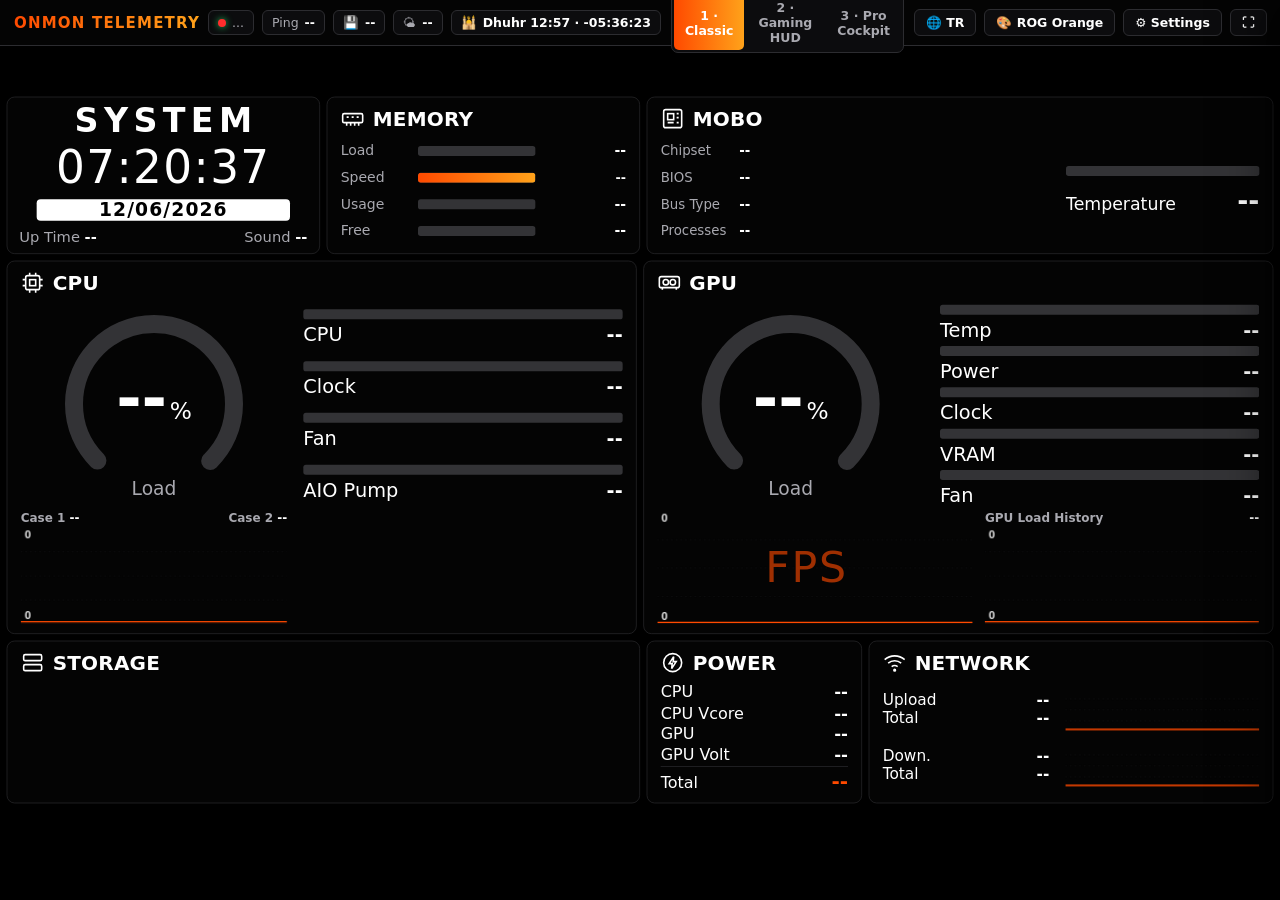
==== commit 2dfe79d6: "v59: Modern Control Center settings UI, EN/TR localization, 8 new layouts, universal hardware suppor" ====
--- a/wwwroot/index.html
+++ b/wwwroot/index.html
@@ -3,7 +3,7 @@
 <head>
 <meta charset="UTF-8" />
 <meta name="viewport" content="width=device-width, initial-scale=1.0" />
-<title>ROG Pro Telemetry Studio</title>
+<title>OnMon Telemetry Studio</title>
 <style>
   :root {
     --bg:#000; --panel:#050505; --tile:#0b0b0d; --line:#2b2b2e;
@@ -269,9 +269,10 @@
 
 <header class="ribbon" id="ribbon">
   <div class="rg">
-    <div class="rbrand" id="rBrand">ROG TELEMETRY</div>
-    <div class="badge"><span class="dot" id="rDot"></span><span id="rSrc">Bağlanıyor…</span></div>
+    <div class="rbrand" id="rBrand">ONMON TELEMETRY</div>
+    <div class="badge"><span class="dot" id="rDot"></span><span id="rSrc">...</span></div>
     <div class="badge">Ping <b id="rPing">--</b></div>
+    <div class="badge" id="rBatBox" style="display:none">🔋 <b id="rBat">--</b></div>
     <div class="badge">💾 <b id="rDisk">--</b></div>
     <div class="badge" id="rThrBox" style="display:none;color:var(--crit)">⚠ <b id="rThr"></b></div>
     <div class="badge">🌤 <b id="rWx">--</b></div>
@@ -279,8 +280,9 @@
   </div>
   <div class="rg"><div class="seg" id="layoutSeg"></div></div>
   <div class="rg">
-    <button class="btn" onclick="nextTheme()">🎨 <span id="rTheme">Tema</span></button>
-    <button class="btn" onclick="toggleDrawer()">⚙ Ayarlar</button>
+    <button class="btn" onclick="toggleLang()" id="btnLang">🌐 EN</button>
+    <button class="btn" onclick="nextTheme()">🎨 <span id="rTheme">Theme</span></button>
+    <button class="btn" onclick="toggleDrawer()" id="btnSettings">⚙ Ayarlar</button>
     <button class="btn" onclick="toggleFs()">⛶</button>
   </div>
 </header>
@@ -403,34 +405,34 @@
    LAYOUTS (all live-bound via data-v / data-bar / data-arc / data-graph)
    ===================================================================== */
 const LAYOUTS = {
-  classic: { name: '1 · Klasik (Fotoğraftaki)', html: () => `
+  classic: { name: () => T('1 · Klasik', '1 · Classic'), html: () => `
     <section class="view" id="v-classic">
       <div class="c-top">
         <div class="panel clock">
-          <div class="brand" data-v="brand">ASUS</div>
+          <div class="brand" data-v="brand">SYSTEM</div>
           <div class="time" id="clkTime">--:--:--</div>
           <div class="date" id="clkDate">--.--.----</div>
-          <div class="sub"><span>Up Time <b data-v="uptime">--</b></span><span>Sound <b data-v="sound">--</b></span></div>
-        </div>
-        <div class="panel">
-          ${head('mem', 'Memory')}
+          <div class="sub"><span>${T('Çalışma','Up Time')} <b data-v="uptime">--</b></span><span>${T('Ses','Sound')} <b data-v="sound">--</b></span></div>
+        </div>
+        <div class="panel">
+          ${head('mem', T('Bellek','Memory'))}
           <div class="mem-body">
-            <div class="mrow"><span>Load</span>${bar('ramLoad')}<b data-v="ramLoad">--</b></div>
-            <div class="mrow"><span>Speed</span><div class="bar"><i style="width:100%"></i></div><b class="sm" data-v="ramSpeed">--</b></div>
-            <div class="mrow"><span>Usage</span>${bar('ramLoad')}<b data-v="ramUsed">--</b></div>
-            <div class="mrow"><span>Free</span>${bar('ramFreePct')}<b data-v="ramFree">--</b></div>
-          </div>
-        </div>
-        <div class="panel">
-          ${head('mobo', 'MOBO', 'moboModel')}
+            <div class="mrow"><span>${T('Yük','Load')}</span>${bar('ramLoad')}<b data-v="ramLoad">--</b></div>
+            <div class="mrow"><span>${T('Hız','Speed')}</span><div class="bar"><i style="width:100%"></i></div><b class="sm" data-v="ramSpeed">--</b></div>
+            <div class="mrow"><span>${T('Kullanım','Usage')}</span>${bar('ramLoad')}<b data-v="ramUsed">--</b></div>
+            <div class="mrow"><span>${T('Boş','Free')}</span>${bar('ramFreePct')}<b data-v="ramFree">--</b></div>
+          </div>
+        </div>
+        <div class="panel">
+          ${head('mobo', T('ANAKART','MOBO'), 'moboModel')}
           <div class="mobo-body">
             <div class="mlines">
-              <div class="mline"><span>Chipset</span><b data-v="chipset">--</b></div>
-              <div class="mline"><span>BIOS Ver.</span><b data-v="bios">--</b></div>
-              <div class="mline"><span>Bus Type</span><b data-v="bus">--</b></div>
-              <div class="mline"><span>Processes</span><b data-v="procs">--</b></div>
+              <div class="mline"><span>${T('Yonga','Chipset')}</span><b data-v="chipset">--</b></div>
+              <div class="mline"><span>BIOS</span><b data-v="bios">--</b></div>
+              <div class="mline"><span>${T('Yol','Bus Type')}</span><b data-v="bus">--</b></div>
+              <div class="mline"><span>${T('İşlem','Processes')}</span><b data-v="procs">--</b></div>
             </div>
-            <div class="mtemp">${bar('moboTemp')}<div class="row"><span>Temperature</span><b data-v="moboTemp">--</b></div></div>
+            <div class="mtemp">${bar('moboTemp')}<div class="row"><span>${T('Sıcaklık','Temperature')}</span><b data-v="moboTemp">--</b></div></div>
           </div>
         </div>
       </div>
@@ -439,12 +441,12 @@
         <div class="panel">
           ${head('cpu', 'CPU', 'cpuModel')}
           <div class="tele">
-            ${dial('cpuLoad')}
+            ${dial('cpuLoad', T('Yük','Load'))}
             <div class="stats">
-              ${stat('CPU', 'cpuTemp')}${stat('Clock', 'cpuClock')}${stat('Fan', 'cpuFan')}${stat('AIO Pump', 'pump')}
+              ${stat('CPU', 'cpuTemp')}${stat(T('Saat','Clock'), 'cpuClock')}${stat('Fan', 'cpuFan')}${stat(T('Pompa','AIO Pump'), 'pump')}
             </div>
             <div class="gcard">
-              <div class="gcap"><span>Fan 1 Kasa <b data-v="cha1">--</b></span><span>Fan 2 Kasa <b data-v="cha2">--</b></span></div>
+              <div class="gcap"><span>${T('Kasa 1','Case 1')} <b data-v="cha1">--</b></span><span>${T('Kasa 2','Case 2')} <b data-v="cha2">--</b></span></div>
               ${graph('cpuTemp', { floor: 60 })}
             </div>
             <div class="cores" id="coreMini"></div>
@@ -453,125 +455,125 @@
         <div class="panel">
           ${head('gpu', 'GPU', 'gpuModel')}
           <div class="tele">
-            ${dial('gpuLoad')}
+            ${dial('gpuLoad', T('Yük','Load'))}
             <div class="stats">
-              ${stat('Temp', 'gpuTemp')}${stat('Power', 'gpuW')}${stat('Clock', 'gpuClock')}${stat('VRAM', 'vram')}${stat('Fan', 'gpuFan')}
+              ${stat(T('Sıcaklık','Temp'), 'gpuTemp')}${stat(T('Güç','Power'), 'gpuW')}${stat(T('Saat','Clock'), 'gpuClock')}${stat('VRAM', 'vram')}${stat('Fan', 'gpuFan')}
             </div>
             <div class="gpu-graphs">
               <div class="gcard">${graph('fps', { floor: 60, wm: 'FPS' })}</div>
-              <div class="gcard"><div class="gcap"><span>GPU Yük Geçmişi</span><b data-v="gpuLoadPct">--</b></div>${graph('gpuLoad', { fixedMax: 100 })}</div>
+              <div class="gcard"><div class="gcap"><span>${T('GPU Yük Geçmişi','GPU Load History')}</span><b data-v="gpuLoadPct">--</b></div>${graph('gpuLoad', { fixedMax: 100 })}</div>
             </div>
           </div>
         </div>
       </div>
 
       <div class="c-bot">
-        <div class="panel">${head('disk', 'Storage', null, 'diskRW')}<div class="stor" id="storClassic"></div></div>
-        <div class="panel">
-          ${head('bolt', 'Power')}
+        <div class="panel">${head('disk', T('Depolama','Storage'), null, 'diskRW')}<div class="stor" id="storClassic"></div></div>
+        <div class="panel">
+          ${head('bolt', T('Güç','Power'))}
           <div class="pw">
             <div class="l"><span>CPU</span><b data-v="cpuW">--</b></div>
             <div class="l"><span>CPU Vcore</span><b data-v="cpuV">--</b></div>
             <div class="l"><span>GPU</span><b data-v="gpuW">--</b></div>
             <div class="l"><span>GPU Volt</span><b data-v="gpuV">--</b></div>
-            <div class="l tot"><span>Toplam</span><b data-v="totalW">--</b></div>
-          </div>
-        </div>
-        <div class="panel">
-          ${head('net', 'Network', null, 'ip')}
+            <div class="l tot"><span>${T('Toplam','Total')}</span><b data-v="totalW">--</b></div>
+          </div>
+        </div>
+        <div class="panel">
+          ${head('net', T('Ağ','Network'), null, 'ip')}
           <div class="net">
-            <div class="tx"><div><span>Upload</span><b data-v="netUp">--</b></div><div><span>Total</span><b data-v="netUpTot">--</b></div></div>
+            <div class="tx"><div><span>${T('Yükleme','Upload')}</span><b data-v="netUp">--</b></div><div><span>${T('Toplam','Total')}</span><b data-v="netUpTot">--</b></div></div>
             <div class="sp">${graph('netUp', { floor: 50, labels: false })}</div>
-            <div class="tx"><div><span>Down.</span><b data-v="netDown">--</b></div><div><span>Total</span><b data-v="netDownTot">--</b></div></div>
+            <div class="tx"><div><span>${T('İndirme','Down.')}</span><b data-v="netDown">--</b></div><div><span>${T('Toplam','Total')}</span><b data-v="netDownTot">--</b></div></div>
             <div class="sp">${graph('netDown', { floor: 200, labels: false })}</div>
           </div>
         </div>
       </div>
     </section>` },
 
-  hud: { name: '2 · Oyun HUD', html: () => `
+  hud: { name: () => T('2 · Oyun HUD', '2 · Gaming HUD'), html: () => `
     <section class="view" id="v-hud">
       <div class="h-top">
         <div class="panel fps-card">
-          ${head('game', 'Oyun', 'game')}
+          ${head('game', T('Oyun','Game'), 'game')}
           <div class="hud-tele">
             ${dial('fps', 'FPS', '', '')}
-            <div class="stats">${stat('Frame Time', 'frame')}${stat('1% Low', 'low1')}${stat('Ping', 'ping')}${stat('Ort. FPS', 'fpsAvg')}</div>
+            <div class="stats">${stat('Frame Time', 'frame')}${stat('1% Low', 'low1')}${stat('Ping', 'ping')}${stat(T('Ort. FPS','Avg FPS'), 'fpsAvg')}</div>
           </div>
         </div>
         <div class="panel">
           ${head('cpu', 'CPU', 'cpuModel')}
           <div class="hud-tele">
-            ${dial('cpuLoad')}
-            <div class="stats">${stat('Sıcaklık', 'cpuTemp')}${stat('Güç', 'cpuW')}${stat('Saat', 'cpuClock')}${stat('Fan', 'cpuFan')}</div>
+            ${dial('cpuLoad', T('Yük','Load'))}
+            <div class="stats">${stat(T('Sıcaklık','Temp'), 'cpuTemp')}${stat(T('Güç','Power'), 'cpuW')}${stat(T('Saat','Clock'), 'cpuClock')}${stat('Fan', 'cpuFan')}</div>
           </div>
         </div>
         <div class="panel">
           ${head('gpu', 'GPU', 'gpuModel')}
           <div class="hud-tele">
-            ${dial('gpuLoad')}
-            <div class="stats">${stat('Sıcaklık', 'gpuTemp')}${stat('Güç', 'gpuW')}${stat('Saat', 'gpuClock')}${stat('VRAM', 'vram')}</div>
+            ${dial('gpuLoad', T('Yük','Load'))}
+            <div class="stats">${stat(T('Sıcaklık','Temp'), 'gpuTemp')}${stat(T('Güç','Power'), 'gpuW')}${stat(T('Saat','Clock'), 'gpuClock')}${stat('VRAM', 'vram')}</div>
           </div>
         </div>
       </div>
       <div class="h-bot">
         <div class="panel mini">${head('net', 'Ping')}<div class="big" data-v="pingNum">--<small>ms</small></div>${graph('ping', { floor: 30, labels: false })}</div>
-        <div class="panel mini">${head('mem', 'RAM')}<div class="big" data-v="ramLoad">--</div>${bar('ramLoad')}<div class="cap"><span>Kullanılan</span><b data-v="ramUsed">--</b></div></div>
-        <div class="panel mini">${head('gpu', 'VRAM')}<div class="big" data-v="vramPct">--</div>${bar('vramPct')}<div class="cap"><span>Kullanılan</span><b data-v="vram">--</b></div></div>
-        <div class="panel mini">${head('bolt', 'Güç')}<div class="big" data-v="totalWNum">--<small>W</small></div>${graph('totalW', { floor: 100, labels: false })}</div>
-        <div class="panel mini">${head('net', 'Ağ')}<div class="cap"><span>İndirme</span><b data-v="netDown">--</b></div>${graph('netDown', { floor: 200, labels: false })}<div class="cap"><span>Yükleme</span><b data-v="netUp">--</b></div></div>
+        <div class="panel mini">${head('mem', 'RAM')}<div class="big" data-v="ramLoad">--</div>${bar('ramLoad')}<div class="cap"><span>${T('Kullanılan','Used')}</span><b data-v="ramUsed">--</b></div></div>
+        <div class="panel mini">${head('gpu', 'VRAM')}<div class="big" data-v="vramPct">--</div>${bar('vramPct')}<div class="cap"><span>${T('Kullanılan','Used')}</span><b data-v="vram">--</b></div></div>
+        <div class="panel mini">${head('bolt', T('Güç','Power'))}<div class="big" data-v="totalWNum">--<small>W</small></div>${graph('totalW', { floor: 100, labels: false })}</div>
+        <div class="panel mini">${head('net', T('Ağ','Network'))}<div class="cap"><span>${T('İndirme','Down')}</span><b data-v="netDown">--</b></div>${graph('netDown', { floor: 200, labels: false })}<div class="cap"><span>${T('Yükleme','Up')}</span><b data-v="netUp">--</b></div></div>
       </div>
     </section>` },
 
-  cockpit: { name: '3 · Pro Kokpit', html: () => `
+  cockpit: { name: () => T('3 · Pro Kokpit', '3 · Pro Cockpit'), html: () => `
     <section class="view" id="v-cockpit">
       <div class="k-top">
         <div class="panel">
-          ${head('clock', 'Zaman')}
+          ${head('clock', T('Zaman','Time'))}
           <div class="wx"><div><div class="tm" id="kTime">--:--</div><div class="dt" id="kDate">--</div></div>
           <div class="tp"><span id="kWxT">--</span><small id="kWxD">--</small></div></div>
         </div>
         <div class="panel">
-          ${head('clock', 'Namaz Vakitleri', null, 'prayerRem')}
+          ${head('clock', T('Namaz Vakitleri','Prayer Times'), null, 'prayerRem')}
           <div class="prayers" id="prayerGrid"></div>
         </div>
-        <div class="panel">${head('mem', 'Bellek Tüketenler')}<div class="procs" id="procList"></div></div>
+        <div class="panel">${head('mem', T('Bellek Tüketenler','Top Memory'))}<div class="procs" id="procList"></div></div>
       </div>
       <div class="k-mid">
         <div class="panel">
           ${head('cpu', 'CPU', 'cpuModel')}
-          <div class="k-cpu">${dial('cpuLoad')}<div class="stats">${stat('Sıcaklık', 'cpuTemp')}${stat('Saat', 'cpuClock')}${stat('Güç', 'cpuW')}</div></div>
-        </div>
-        <div class="panel">
-          ${head('cpu', 'Çekirdekler')}
+          <div class="k-cpu">${dial('cpuLoad', T('Yük','Load'))}<div class="stats">${stat(T('Sıcaklık','Temp'), 'cpuTemp')}${stat(T('Saat','Clock'), 'cpuClock')}${stat(T('Güç','Power'), 'cpuW')}</div></div>
+        </div>
+        <div class="panel">
+          ${head('cpu', T('Çekirdekler','Cores'))}
           <div class="coreload" id="coreLoad"></div>
         </div>
         <div class="panel">
           ${head('gpu', 'GPU', 'gpuModel')}
-          <div class="k-cpu">${dial('gpuLoad')}<div class="stats">${stat('Sıcaklık', 'gpuTemp')}${stat('Saat', 'gpuClock')}${stat('VRAM', 'vram')}</div></div>
+          <div class="k-cpu">${dial('gpuLoad', T('Yük','Load'))}<div class="stats">${stat(T('Sıcaklık','Temp'), 'gpuTemp')}${stat(T('Saat','Clock'), 'gpuClock')}${stat('VRAM', 'vram')}</div></div>
         </div>
       </div>
       <div class="k-bot">
-        <div class="panel">${head('disk', 'Depolama', null, 'diskRW')}<div class="stor" id="storCockpit"></div></div>
-        <div class="panel">
-          ${head('fan', 'Soğutma')}
-          <div class="fans">${stat('CPU Fan', 'cpuFan')}${stat('AIO Pompa', 'pump')}${stat('Kasa 1', 'cha1')}${stat('Kasa 2', 'cha2')}</div>
-        </div>
-        <div class="panel">
-          ${head('mobo', 'Sistem')}
+        <div class="panel">${head('disk', T('Depolama','Storage'), null, 'diskRW')}<div class="stor" id="storCockpit"></div></div>
+        <div class="panel">
+          ${head('fan', T('Soğutma','Cooling'))}
+          <div class="fans">${stat('CPU Fan', 'cpuFan')}${stat(T('AIO Pompa','AIO Pump'), 'pump')}${stat(T('Kasa 1','Case 1'), 'cha1')}${stat(T('Kasa 2','Case 2'), 'cha2')}</div>
+        </div>
+        <div class="panel">
+          ${head('mobo', T('Sistem','System'))}
           <div class="keyvals">
-            <div><span>Anakart</span><b data-v="moboTemp">--</b></div>
+            <div><span>${T('Anakart','Board')}</span><b data-v="moboTemp">--</b></div>
             <div><span>RAM</span><b data-v="ramUsed">--</b></div>
-            <div><span>Süreç</span><b data-v="procs">--</b></div>
-            <div><span>Toplam Güç</span><b data-v="totalW">--</b></div>
-          </div>
-        </div>
-        <div class="panel">
-          ${head('net', 'Ağ', null, 'ip')}
+            <div><span>${T('Süreç','Procs')}</span><b data-v="procs">--</b></div>
+            <div><span>${T('Toplam Güç','Total Power')}</span><b data-v="totalW">--</b></div>
+          </div>
+        </div>
+        <div class="panel">
+          ${head('net', T('Ağ','Network'), null, 'ip')}
           <div class="keyvals">
-            <div><span>İndirme</span><b data-v="netDown">--</b></div>
-            <div><span>Yükleme</span><b data-v="netUp">--</b></div>
-            <div><span>Toplam ↓</span><b data-v="netDownTot">--</b></div>
+            <div><span>${T('İndirme','Download')}</span><b data-v="netDown">--</b></div>
+            <div><span>${T('Yükleme','Upload')}</span><b data-v="netUp">--</b></div>
+            <div><span>${T('Toplam ↓','Total ↓')}</span><b data-v="netDownTot">--</b></div>
             <div><span>Ping</span><b data-v="ping">--</b></div>
           </div>
         </div>
@@ -580,10 +582,26 @@
 };
 const LAYOUT_IDS = Object.keys(LAYOUTS);
 let layout = 'classic';
+let LANG = (localStorage.getItem('proLang') || ((navigator.language || '').toLowerCase().startsWith('tr') ? 'tr' : 'en'));
+const T = (tr, en) => LANG === 'en' ? en : tr;
+
+function toggleLang() {
+  LANG = LANG === 'en' ? 'tr' : 'en';
+  save('proLang', LANG);
+  buildUI();
+  setLayout(layout);
+  applyTheme(theme, false);
+  tick();
+  loadWeatherAndPrayer();
+  if (LAST) render(LAST);
+}
 
 function buildUI() {
+  document.documentElement.lang = LANG;
+  const bl = document.getElementById('btnLang'); if (bl) bl.textContent = LANG === 'en' ? '🌐 TR' : '🌐 EN';
+  const bs = document.getElementById('btnSettings'); if (bs) bs.textContent = T('⚙ Ayarlar', '⚙ Settings');
   document.getElementById('stage').innerHTML = LAYOUT_IDS.map(id => LAYOUTS[id].html()).join('');
-  document.getElementById('layoutSeg').innerHTML = LAYOUT_IDS.map((id, i) => `<button data-l="${id}" onclick="setLayout('${id}')">${LAYOUTS[id].name}</button>`).join('');
+  document.getElementById('layoutSeg').innerHTML = LAYOUT_IDS.map((id, i) => `<button data-l="${id}" onclick="setLayout('${id}')">${LAYOUTS[id].name()}</button>`).join('');
   document.getElementById('tgrid').innerHTML = THEME_IDS.map(id => {
     const t = THEMES[id];
     return `<button class="tcard" data-id="${id}" onclick="applyTheme('${id}',true)">
@@ -634,7 +652,7 @@
   cpuV:{f:'cpuVolt',fmt:v=>v.toFixed(3)+' V'}, gpuV:{f:'gpuVolt',fmt:v=>v.toFixed(3)+' V'},
   totalW:{f:'totalW',fmt:v=>v.toFixed(1)+' W'}, totalWNum:{f:'totalW',fmt:v=>i0(v)+'<small> W</small>'},
   vram:{f:'gpuVramUsedMb',fmt:v=>i0(v)+' MB',barF:'vramPct',max:100}, vramPct:{f:'vramPct',fmt:v=>i0(v)+'%',max:100},
-  fps:{f:'fps',fmt:i0,max:240}, low1:{f:'fpsLow1',fmt:i0,max:240}, diskRW:{f:'diskRW',fmt:v=>v}, frame:{f:'frameTimeMs',fmt:v=>v.toFixed(1)+' ms',max:33}, fpsAvg:{f:'fpsAvg',fmt:i0,max:240}, game:{f:'activeGame',fmt:v=>v||'Oyun algılanmadı'},
+  fps:{f:'fps',fmt:i0,max:240}, low1:{f:'fpsLow1',fmt:i0,max:240}, diskRW:{f:'diskRW',fmt:v=>v}, frame:{f:'frameTimeMs',fmt:v=>v.toFixed(1)+' ms',max:33}, fpsAvg:{f:'fpsAvg',fmt:i0,max:240}, game:{f:'activeGame',fmt:v=>v||T('Oyun algılanmadı','No game detected')},
   ramLoad:{f:'memLoadPct',fmt:v=>i0(v)+'%',max:100}, ramFreePct:{f:'ramFreePct',fmt:i0,max:100},
   ramUsed:{f:'memUsedGb',fmt:v=>v.toFixed(1)+' GB'}, ramFree:{f:'memFreeGb',fmt:v=>v.toFixed(1)+' GB'}, ramSpeed:{f:'memSpeedText',fmt:v=>v||'--'},
   moboTemp:{f:'moboTemp',fmt:v=>i0(v)+'°C',max:80,alert:70}, moboModel:{f:'moboModel',fmt:v=>v}, chipset:{f:'moboChipset',fmt:v=>v}, bios:{f:'moboBios',fmt:v=>v||'--'},
@@ -665,11 +683,18 @@
 let LAST = null, LAST_SEEN = false;
 function render(d) {
   const x = derive(d); LAST = x;
-  document.getElementById('rSrc').textContent = d.sensorSource || 'Sensör';
+  document.getElementById('rSrc').textContent = d.sensorSource || T('Sensör', 'Sensor');
   document.getElementById('rPing').textContent = x.pingMs === null ? '--' : i0(x.pingMs) + ' ms';
   document.getElementById('rDisk').textContent = x.diskRW === null ? '--' : x.diskRW;
+  const batBox = document.getElementById('rBatBox');
+  if (batBox) {
+    if (d.batteryPct !== null && d.batteryPct !== undefined) {
+      batBox.style.display = '';
+      document.getElementById('rBat').textContent = i0(d.batteryPct) + '%' + (d.batteryCharging ? ' ⚡' : '');
+    } else batBox.style.display = 'none';
+  }
   const thr = document.getElementById('rThrBox'); thr.style.display = d.throttle ? '' : 'none'; document.getElementById('rThr').textContent = d.throttle || '';
-  document.getElementById('rBrand').textContent = (d.brandName || 'ROG') + ' TELEMETRY';
+  document.getElementById('rBrand').textContent = (d.brandName || 'ONMON') + ' TELEMETRY';
 
   document.querySelectorAll('.dial [data-v="fps"]').forEach(el => { const n = String(el.textContent).length; el.style.fontSize = n >= 4 ? '78px' : ''; });
   document.querySelectorAll('[data-v]').forEach(el => {
@@ -787,16 +812,19 @@
    ===================================================================== */
 let city = 'istanbul';
 let prayer = { imsak:'05:48', gunes:'07:14', ogle:'12:57', ikindi:'15:58', aksam:'18:29', yatsi:'19:49' };
-const PNAMES = [['imsak','İmsak'],['gunes','Güneş'],['ogle','Öğle'],['ikindi','İkindi'],['aksam','Akşam'],['yatsi','Yatsı']];
+const PNAMES_TR = [['imsak','İmsak'],['gunes','Güneş'],['ogle','Öğle'],['ikindi','İkindi'],['aksam','Akşam'],['yatsi','Yatsı']];
+const PNAMES_EN = [['imsak','Fajr'],['gunes','Sunrise'],['ogle','Dhuhr'],['ikindi','Asr'],['aksam','Maghrib'],['yatsi','Isha']];
 const toSec = s => { const [h, m] = String(s || '0:0').split(':').map(Number); return (h || 0) * 3600 + (m || 0) * 60; };
 
 function tick() {
   const now = new Date();
+  const loc = LANG === 'en' ? 'en-US' : 'tr-TR';
+  const PNAMES = LANG === 'en' ? PNAMES_EN : PNAMES_TR;
   const set = (id, v) => { const e = document.getElementById(id); if (e) e.textContent = v; };
-  set('clkTime', now.toLocaleTimeString('tr-TR', { hour12: false }));
-  set('clkDate', now.toLocaleDateString('tr-TR', { day:'2-digit', month:'2-digit', year:'numeric' }));
-  set('kTime', now.toLocaleTimeString('tr-TR', { hour:'2-digit', minute:'2-digit', hour12:false }));
-  set('kDate', now.toLocaleDateString('tr-TR', { weekday:'long', day:'numeric', month:'long' }));
+  set('clkTime', now.toLocaleTimeString(loc, { hour12: false }));
+  set('clkDate', now.toLocaleDateString(loc, { day:'2-digit', month:'2-digit', year:'numeric' }));
+  set('kTime', now.toLocaleTimeString(loc, { hour:'2-digit', minute:'2-digit', hour12:false }));
+  set('kDate', now.toLocaleDateString(loc, { weekday:'long', day:'numeric', month:'long' }));
 
   const t = now.getHours() * 3600 + now.getMinutes() * 60 + now.getSeconds();
   let ni = PNAMES.findIndex(([k]) => toSec(prayer[k]) > t), diff;
@@ -807,7 +835,7 @@
   document.querySelectorAll('[data-v="prayerRem"]').forEach(e => e.textContent = `${PNAMES[ni][1]} -${rem}`);
   const g = document.getElementById('prayerGrid');
   if (g) {
-    const key = PNAMES.map(([k]) => prayer[k]).join() + ni;
+    const key = PNAMES.map(([k]) => prayer[k]).join() + ni + LANG;
     if (g.dataset.k !== key) { g.dataset.k = key; g.innerHTML = PNAMES.map(([k, n], i) => `<div class="slot ${i === ni ? 'next' : ''}"><span>${n}</span><b>${prayer[k]}</b></div>`).join(''); }
   }
 }
